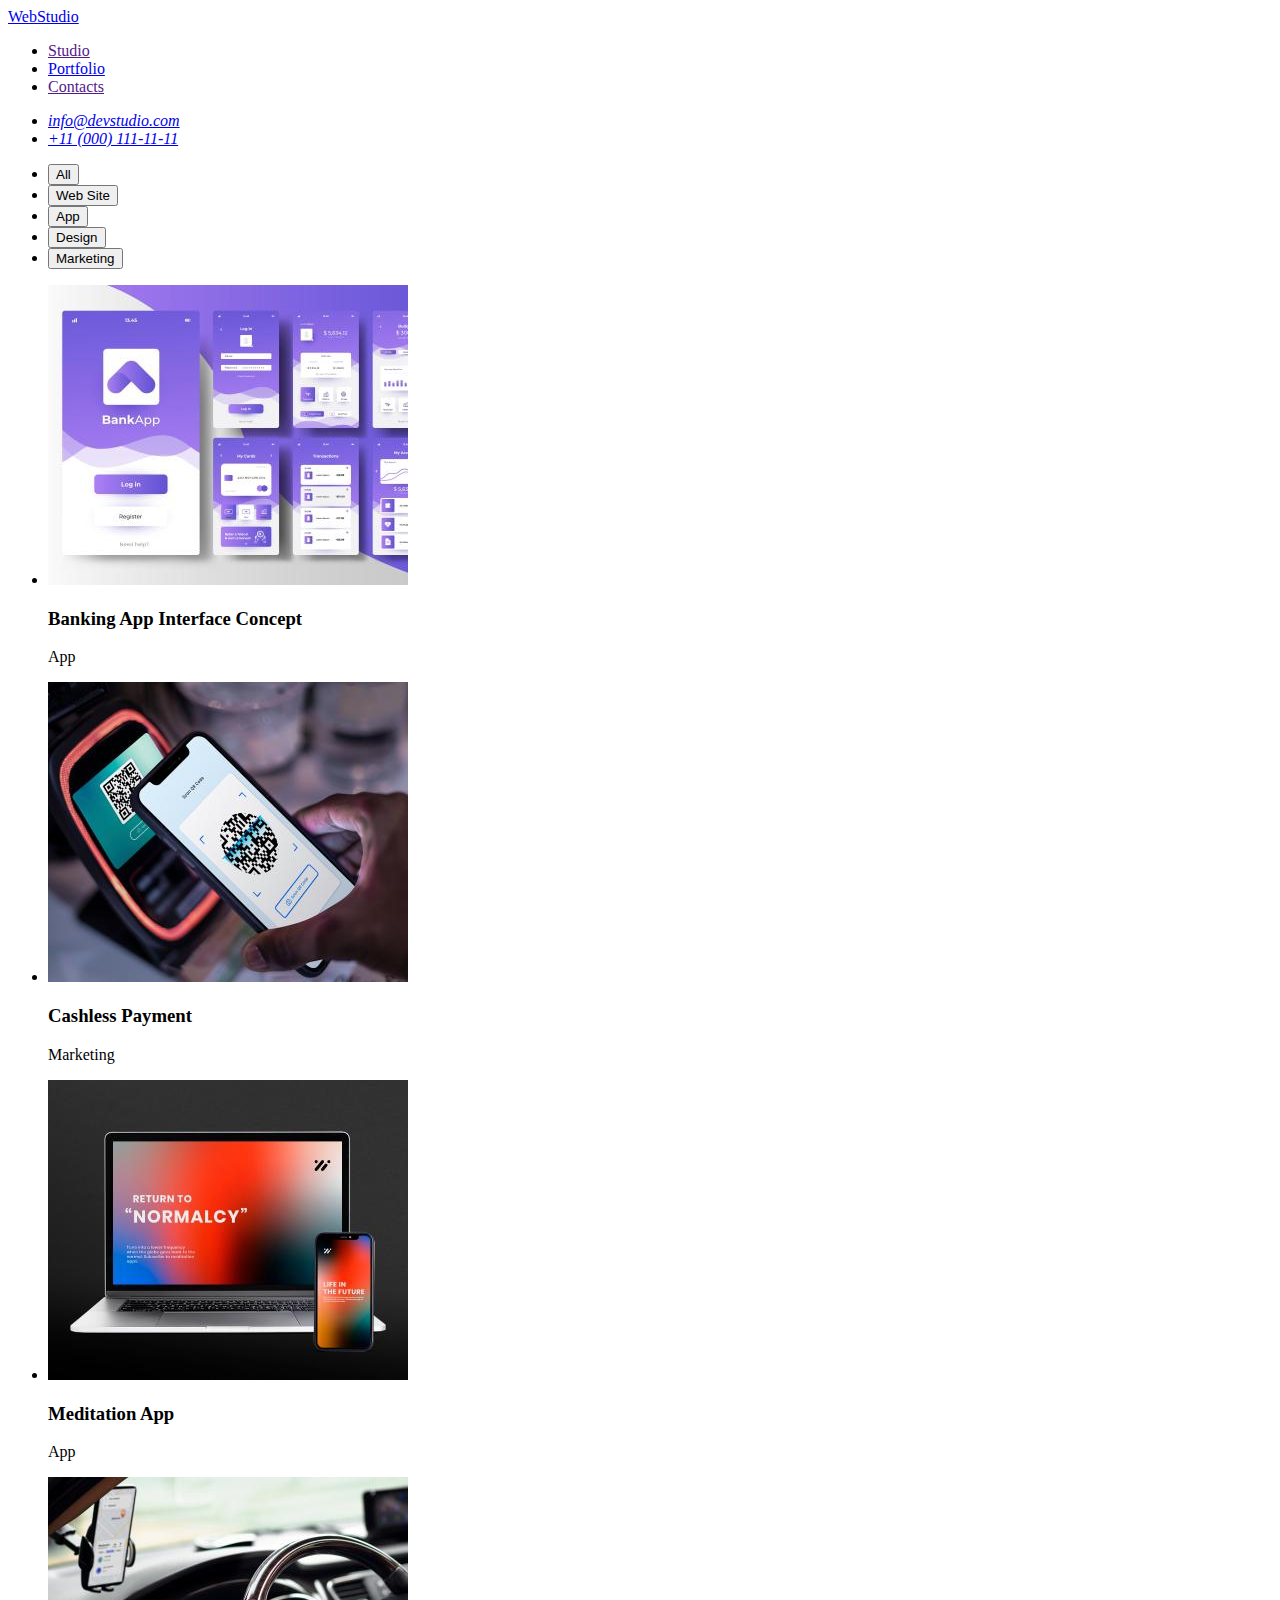
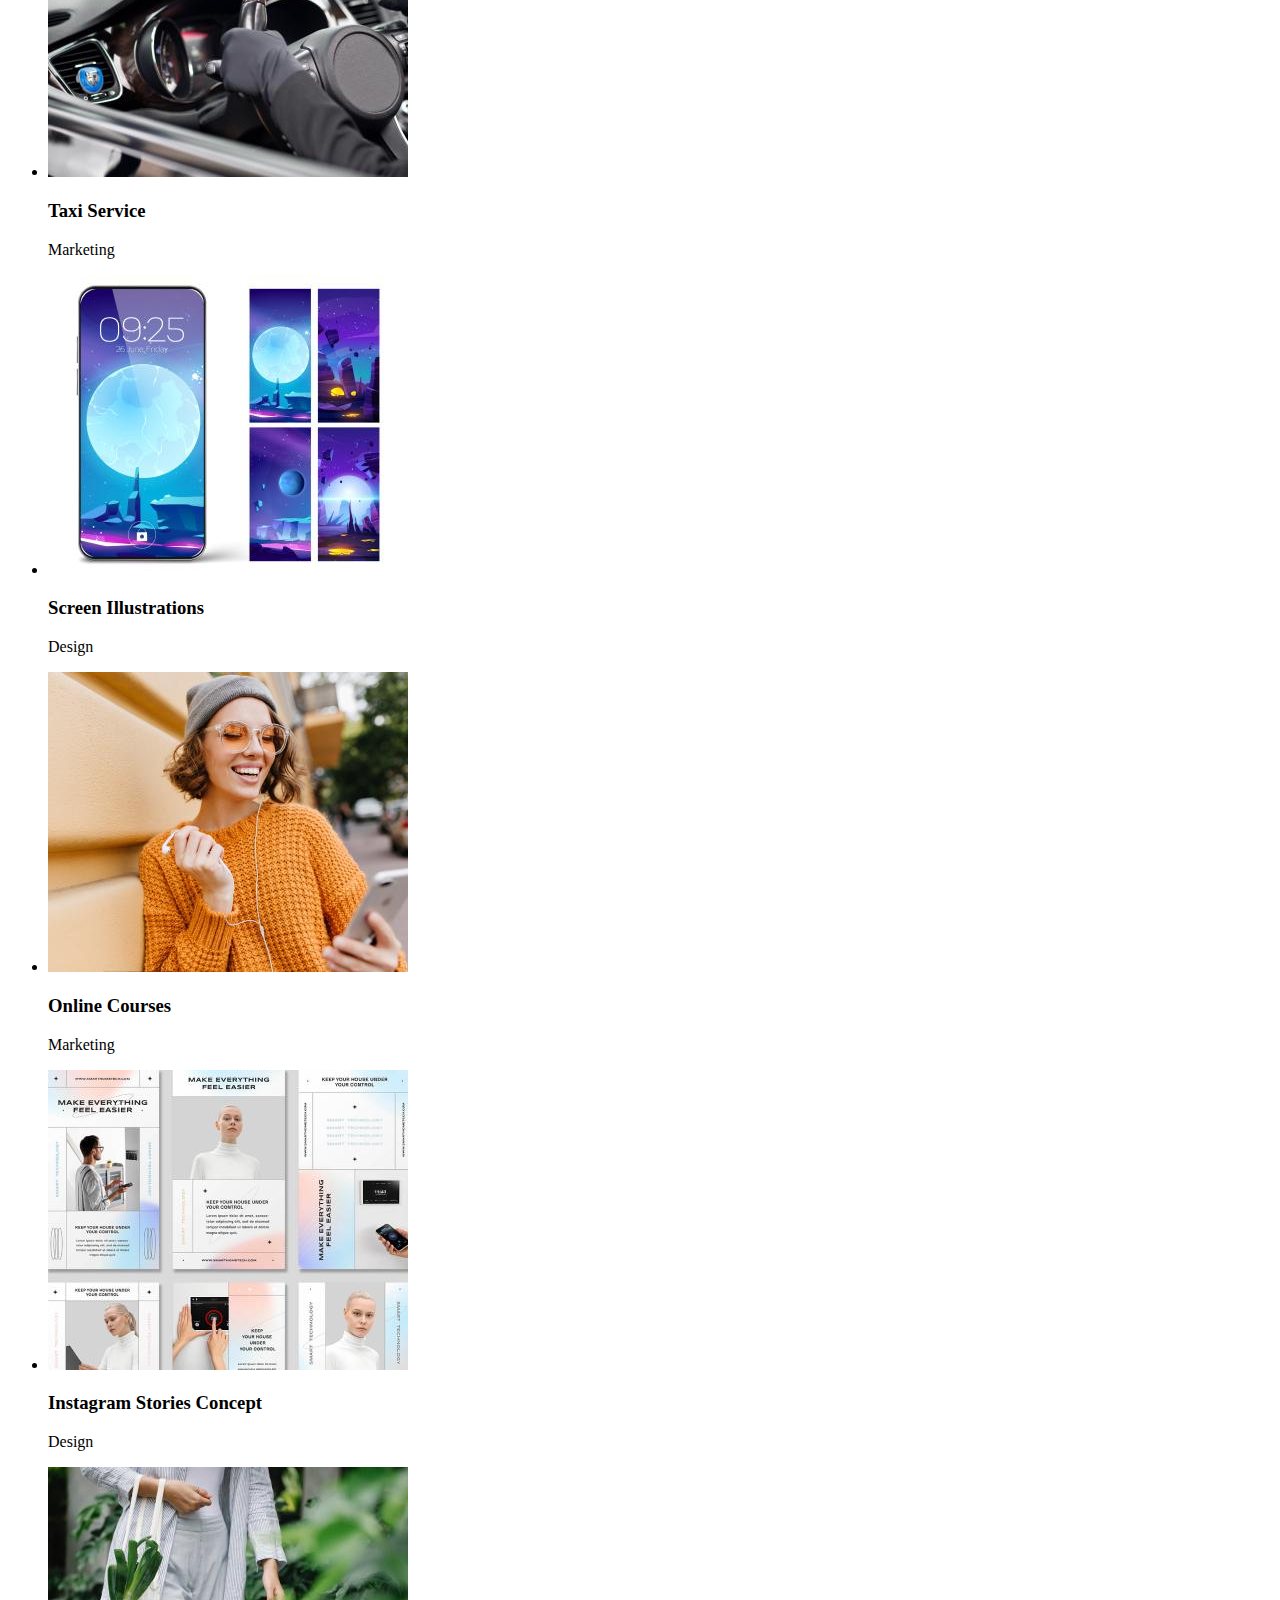
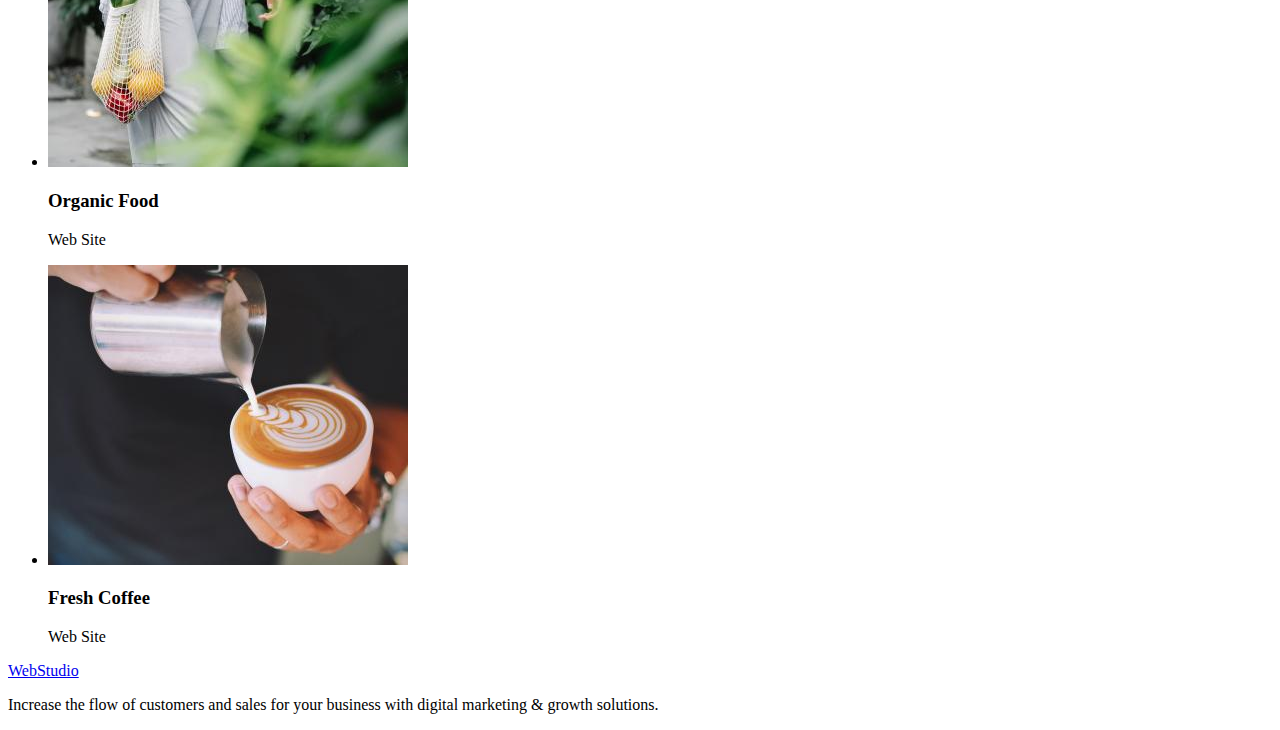
==== portfolio.html @ 25cd2aeb "Created Portfolio" ====
<!DOCTYPE html>
<html lang="en">
  <head>
    <meta charset="UTF-8" />
    <meta http-equiv="X-UA-Compatible" content="IE=edge" />
    <meta name="viewport" content="width=device-width, initial-scale=1.0" />
    <title>Portfolio</title>
  </head>
  <body>
    <!-- header -->
    <header class="page-header">
      <nav class="page-nav">
        <a class="link logo header-logo" href="./index.html">WebStudio</a>

        <ul class="list menu">
          <li class="menu-item">
            <a class="link menu-link" href="">Studio</a>
          </li>
          <li class="menu-item">
            <a class="link menu-link" href="./portfolio.html">Portfolio</a>
          </li>
          <li class="menu-item">
            <a class="link menu-link" href="">Contacts</a>
          </li>
        </ul>
      </nav>
      <address class="contact">
        <ul class="contact-list list">
          <li class="contact-item">
            <a class="mail-link link" href="mailto:info@devstudio.com"
              >info@devstudio.com</a
            >
          </li>
          <li class="contact-item">
            <a class="tel-link link" href="tel:+110001111111"
              >+11 (000) 111-11-11</a
            >
          </li>
        </ul>
      </address>
    </header>
    <!-- /header -->
    <!-- portfolio main -->
    <main>
      <!-- section portfolio -->
      <section class="portfolio">
        <h2 class="portfolio-title section-title" hidden>Portfolio</h2>
        <ul class="portfolio-menu list">
          <li><button class="portfolio-btn" type="button">All</button></li>
          <li><button class="portfolio-btn" type="button">Web Site</button></li>
          <li><button class="portfolio-btn" type="button">App</button></li>
          <li><button class="portfolio-btn" type="button">Design</button></li>
          <li>
            <button class="portfolio-btn" type="button">Marketing</button>
          </li>
        </ul>
        <ul class="portfolio-list list">
          <li class="portfolio-item">
            <img
              class="portfolio-img"
              src="./images/portfolio/img-1.jpg"
              alt="Banking App"
              width="360"
              height="300"
            />
            <h3 class="portfolio-subtitle subtitle">
              Banking App Interface Concept
            </h3>
            <p class="portfolio-text">App</p>
          </li>
          <li class="portfolio-item">
            <img
              class="portfolio-img"
              src="./images/portfolio/img-2.jpg"
              alt="Cashless Payment"
              width="360"
              height="300"
            />
            <h3 class="portfolio-subtitle subtitle">Cashless Payment</h3>
            <p class="portfolio-text">Marketing</p>
          </li>
          <li class="portfolio-item">
            <img
              class="portfolio-img"
              src="./images/portfolio/img-3.jpg"
              alt="Meditation App"
              width="360"
              height="300"
            />
            <h3 class="portfolio-subtitle subtitle">Meditation App</h3>
            <p class="portfolio-text">App</p>
          </li>
          <li class="portfolio-item">
            <img
              class="portfolio-img"
              src="./images/portfolio/img-4.jpg"
              alt="Taxi Service"
              width="360"
              height="300"
            />
            <h3 class="portfolio-subtitle subtitle">Taxi Service</h3>
            <p class="portfolio-text">Marketing</p>
          </li>
          <li class="portfolio-item">
            <img
              class="portfolio-img"
              src="./images/portfolio/img-5.jpg"
              alt="Screen Illustrations"
              width="360"
              height="300"
            />
            <h3 class="portfolio-subtitle subtitle">Screen Illustrations</h3>
            <p class="portfolio-text">Design</p>
          </li>
          <li class="portfolio-item">
            <img
              class="portfolio-img"
              src="./images/portfolio/img-6.jpg"
              alt="Online Courses"
              width="360"
              height="300"
            />
            <h3 class="portfolio-subtitle subtitle">Online Courses</h3>
            <p class="portfolio-text">Marketing</p>
          </li>
          <li class="portfolio-item">
            <img
              class="portfolio-img"
              src="./images/portfolio/img-7.jpg"
              alt="Instagram Stories"
              width="360"
              height="300"
            />
            <h3 class="portfolio-subtitle subtitle">
              Instagram Stories Concept
            </h3>
            <p class="portfolio-text">Design</p>
          </li>
          <li class="portfolio-item">
            <img
              class="portfolio-img"
              src="./images/portfolio/img-8.jpg"
              alt="Organic Food"
              width="360"
              height="300"
            />
            <h3 class="portfolio-subtitle subtitle">Organic Food</h3>
            <p class="portfolio-text">Web Site</p>
          </li>
          <li class="portfolio-item">
            <img
              class="portfolio-img"
              src="./images/portfolio/img-9.jpg"
              alt="Fresh Coffee"
              width="360"
              height="300"
            />
            <h3 class="portfolio-subtitle subtitle">Fresh Coffee</h3>
            <p class="portfolio-text">Web Site</p>
          </li>
        </ul>
      </section>
      <!-- /section portfolio -->
      <!-- /portfolio main -->
    </main>
    <!-- footer -->
    <footer class="footer">
      <a class="link logo footer-logo" href="./index.html">WebStudio</a>
      <p class="footer-text">
        Increase the flow of customers and sales for your business with digital
        marketing & growth solutions.
      </p>
    </footer>
    <!-- /footer -->
  </body>
</html>
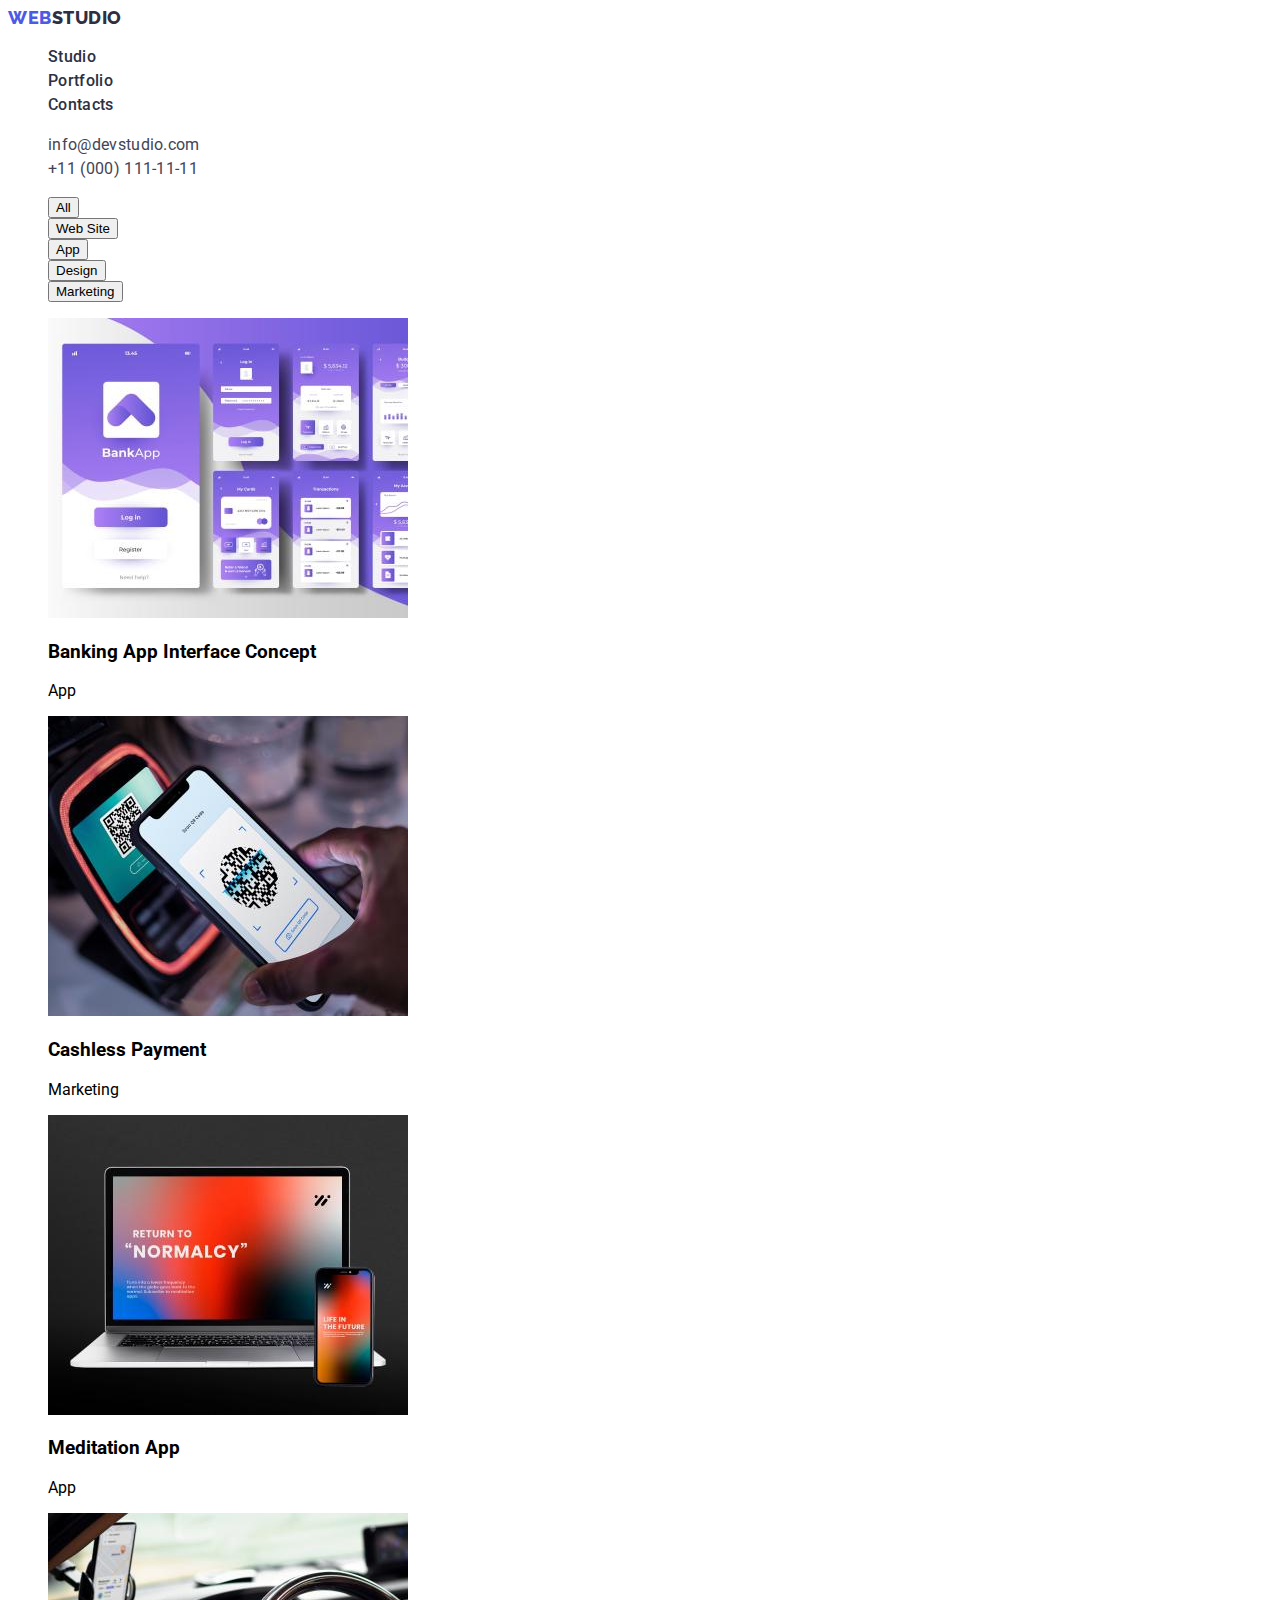
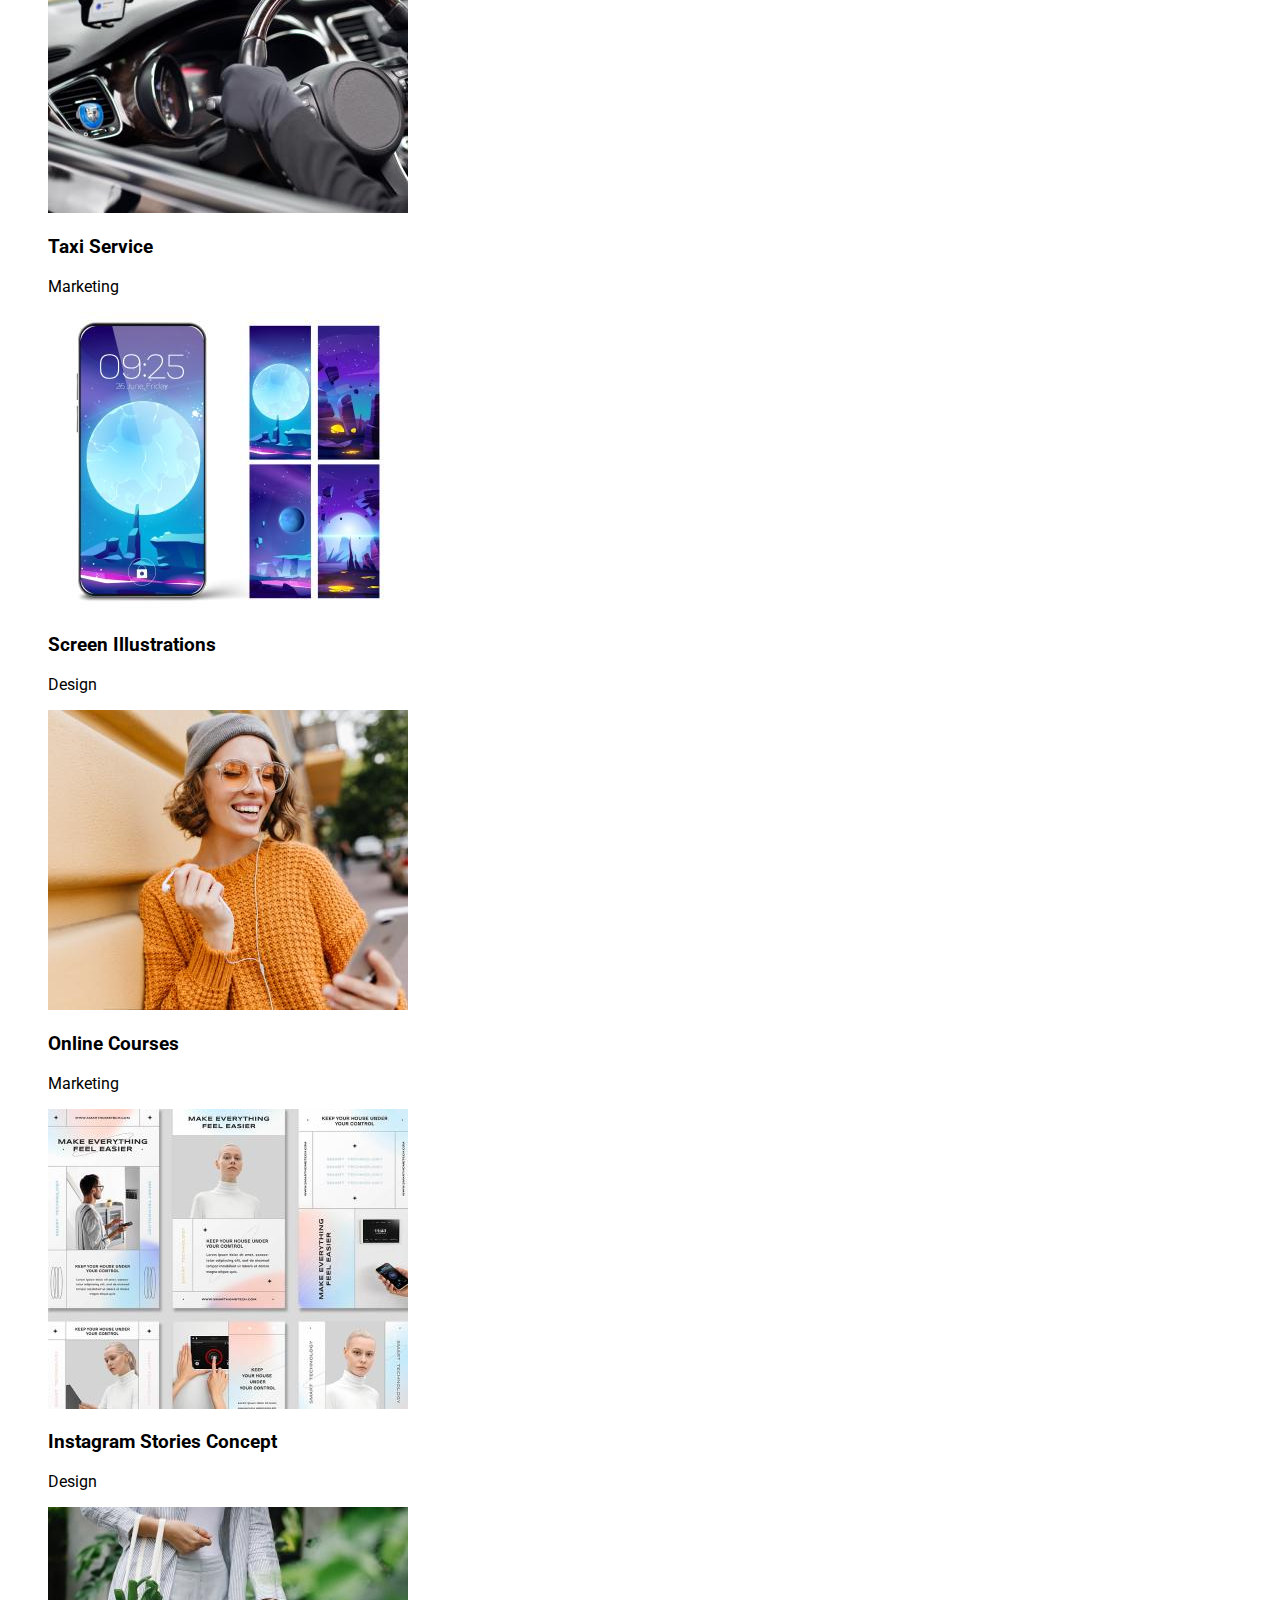
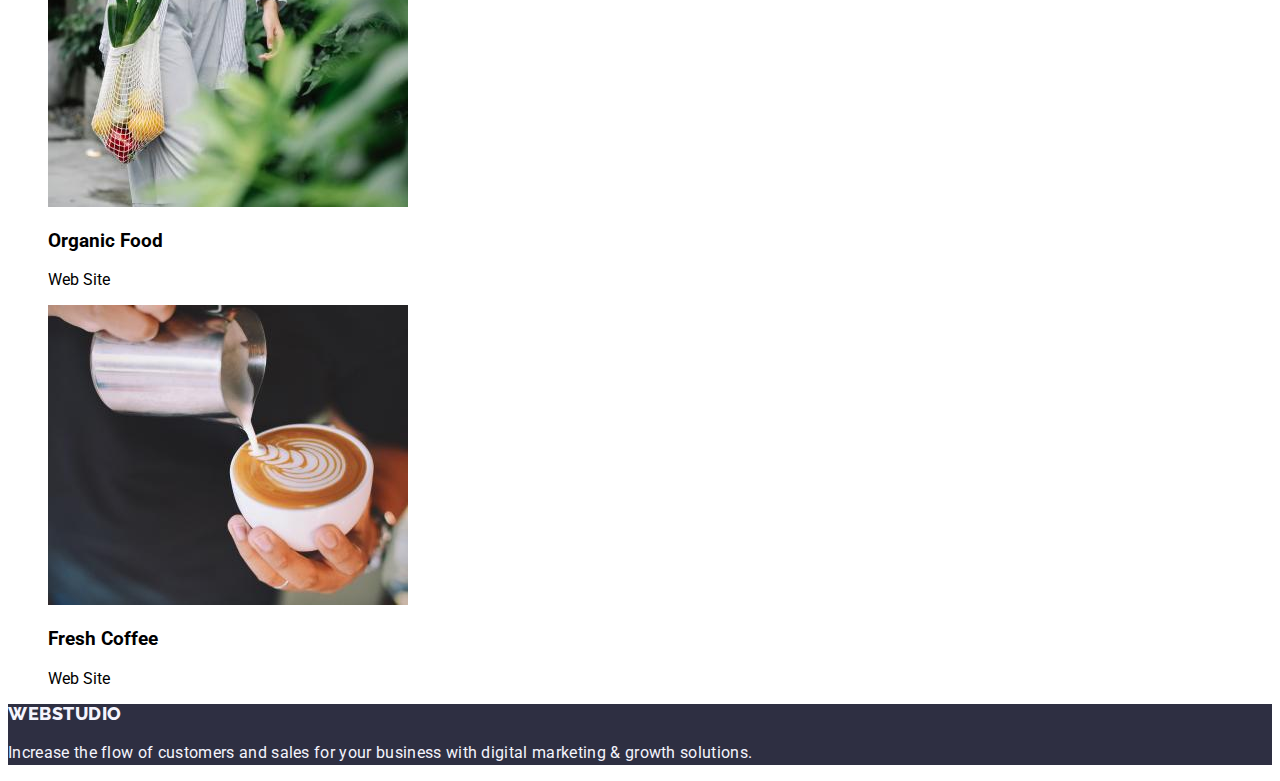
==== commit 477e7949: "Text styles index.html" ====
--- a/portfolio.html
+++ b/portfolio.html
@@ -5,16 +5,25 @@
     <meta http-equiv="X-UA-Compatible" content="IE=edge" />
     <meta name="viewport" content="width=device-width, initial-scale=1.0" />
     <title>Portfolio</title>
+    <link rel="preconnect" href="https://fonts.googleapis.com" />
+    <link rel="preconnect" href="https://fonts.gstatic.com" crossorigin />
+    <link
+      href="https://fonts.googleapis.com/css2?family=Raleway:wght@800&family=Roboto:wght@400;500;700&display=swap"
+      rel="stylesheet"
+    />
+    <link rel="stylesheet" href="./css/styles.css" />
   </head>
   <body>
     <!-- header -->
     <header class="page-header">
       <nav class="page-nav">
-        <a class="link logo header-logo" href="./index.html">WebStudio</a>
+        <a class="link logo" href="./index.html"
+          >Web<span class="header-logo">Studio</span></a
+        >
 
         <ul class="list menu">
           <li class="menu-item">
-            <a class="link menu-link" href="">Studio</a>
+            <a class="link menu-link" href="./index.html">Studio</a>
           </li>
           <li class="menu-item">
             <a class="link menu-link" href="./portfolio.html">Portfolio</a>
--- a/css/styles.css
+++ b/css/styles.css
@@ -0,0 +1,225 @@
+/* основні */
+:root {
+  --maine-color: #2e2f42;
+  --second-color: #434455;
+  --accent-color: #4d5ae5;
+  --white-color: #ffffff;
+  --subwhite-color: #f4f4fd;
+}
+
+.list {
+  list-style: none;
+}
+.link {
+  text-decoration: none;
+  font-style: normal;
+}
+
+body {
+  font-family: "Roboto", sans-serif;
+}
+
+.logo {
+  text-transform: uppercase;
+  font-family: "Raleway", sans-serif;
+  color: var(--accent-color);
+
+  font-weight: 800;
+  font-size: 18px;
+  line-height: 1.16;
+  letter-spacing: 0.03em;
+}
+
+/* ===== /основні ===== */
+/* ===== header ===== */
+
+/* .page-header {
+} */
+/* .page-nav {
+} */
+
+.header-logo {
+  color: var(--maine-color);
+}
+
+/* .menu {
+}
+
+.menu-item {
+} */
+
+.menu-link {
+  font-weight: 500;
+  font-size: 16px;
+  line-height: 1.5;
+  color: var(--maine-color);
+  letter-spacing: 0.02em;
+}
+
+/* .contact {
+}
+.contact-list {
+}
+.contact-item {
+} */
+
+.mail-link {
+  color: var(--second-color);
+  font-weight: 400;
+  font-size: 16px;
+  line-height: 1.5;
+  letter-spacing: 0.02em;
+}
+
+.tel-link {
+  color: var(--second-color);
+  font-weight: 400;
+  font-size: 16px;
+  line-height: 1.5;
+  letter-spacing: 0.02em;
+}
+
+/* ===== /header ===== */
+
+/* ===== hero ===== */
+.hero {
+  background-color: var(--maine-color);
+}
+.page-title {
+  font-weight: 700;
+  font-size: 56px;
+  line-height: 1/07;
+  text-align: center;
+  letter-spacing: 0.02em;
+  color: var(--white-color);
+}
+.hero-btn {
+  font-family: "Roboto", sans-serif;
+  background-color: var(--accent-color);
+  color: var(--white-color);
+  font-weight: 500;
+  font-size: 16px;
+  line-height: 1.5;
+  align-items: center;
+  letter-spacing: 0.04em;
+  cursor: pointer;
+  box-shadow: 0px 4px 4px rgba(0, 0, 0, 0.15);
+  border: none;
+  border-radius: 4px;
+}
+
+/* ===== /hero ====== */
+
+/* ===== advantages ===== */
+
+/* .advantages {
+}
+.section-title {
+} */
+/* .advantages-title {
+} */
+/* .advantages-list {
+}
+.list {
+}
+.advantages-item {
+} */
+.advantages-subtitle {
+  font-weight: 500;
+  font-size: 20px;
+  line-height: 1.2;
+  letter-spacing: 0.02em;
+  color: var(--maine-color);
+}
+/* .subtitle {
+} */
+.advantages-text {
+  font-weight: 400;
+  font-size: 16px;
+  line-height: 1.5;
+  letter-spacing: 0.02em;
+  color: var(--second-color);
+}
+
+/* ===== /advantages ===== */
+/* ===== doing ===== */
+/* .doing {
+} */
+/* .section-title {
+} */
+.doing-title {
+  font-weight: 700;
+  font-size: 36px;
+  line-height: 1.11;
+  text-align: center;
+  letter-spacing: 0.02em;
+  text-transform: capitalize;
+  color: var(--maine-color);
+}
+/* .doing-list {
+}
+.list {
+}
+.doing-item {
+}
+.doing-img {
+} */
+
+/* ===== /doing ===== */
+/* ===== team ===== */
+/* .team {
+}
+.section-title {
+} */
+.team-title {
+  font-weight: 700;
+  font-size: 36px;
+  line-height: 1.11;
+  text-align: center;
+  letter-spacing: 0.02em;
+  text-transform: capitalize;
+  color: var(--maine-color);
+}
+/* .team-list {
+}
+.list {
+}
+.team-item {
+}
+.team-img {
+} */
+.team-subtitle {
+  font-weight: 500;
+  font-size: 20px;
+  line-height: 1.2;
+  letter-spacing: 0.02em;
+  color: var(--maine-color);
+}
+/* .subtitle {
+} */
+.team-text {
+  font-weight: 400;
+  font-size: 16px;
+  line-height: 1.5;
+  letter-spacing: 0.02em;
+  color: var(--second-color);
+}
+/* ===== /team ===== */
+/* ===== footer ===== */
+.footer {
+  background-color: var(--maine-color);
+}
+.link {
+}
+.logo {
+}
+.footer-logo {
+  color: var(--subwhite-color);
+}
+.footer-text {
+  font-weight: 400;
+  font-size: 16px;
+  line-height: 1.5;
+  letter-spacing: 0.02em;
+  color: var(--subwhite-color);
+}
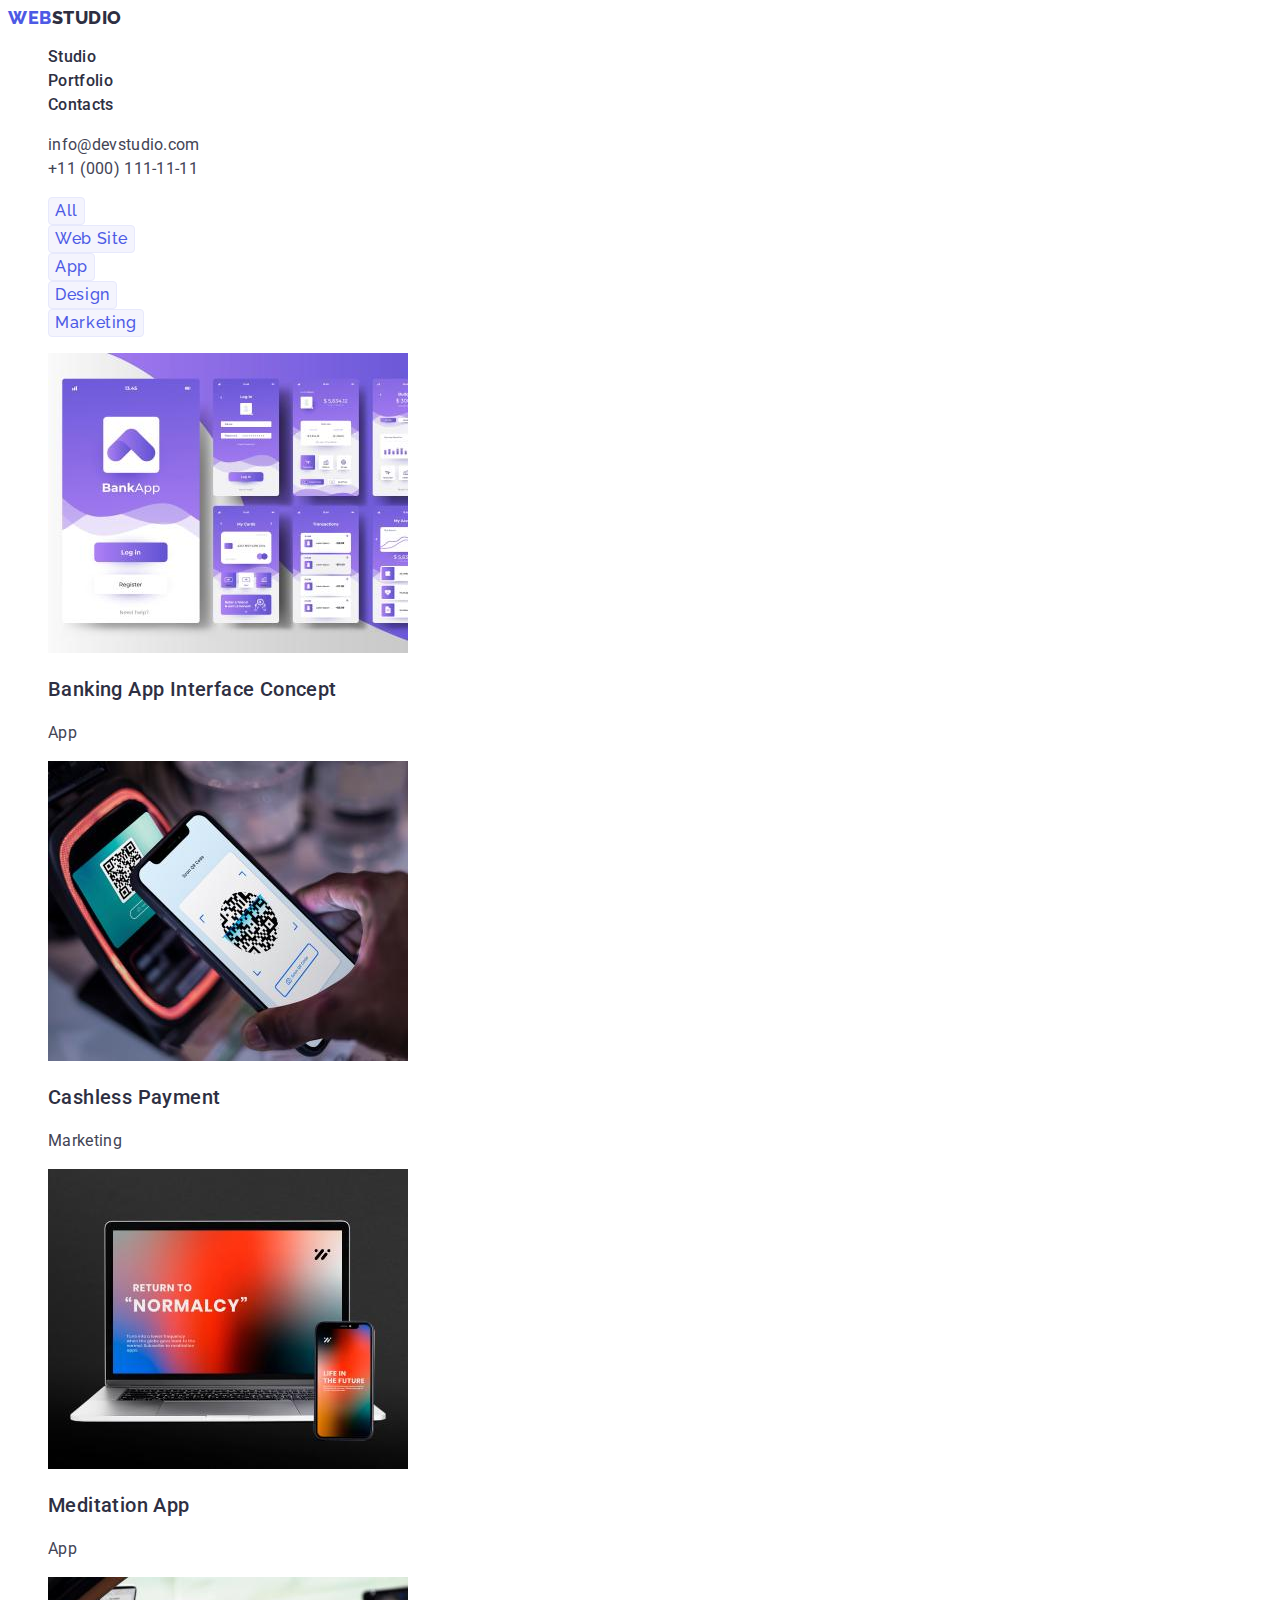
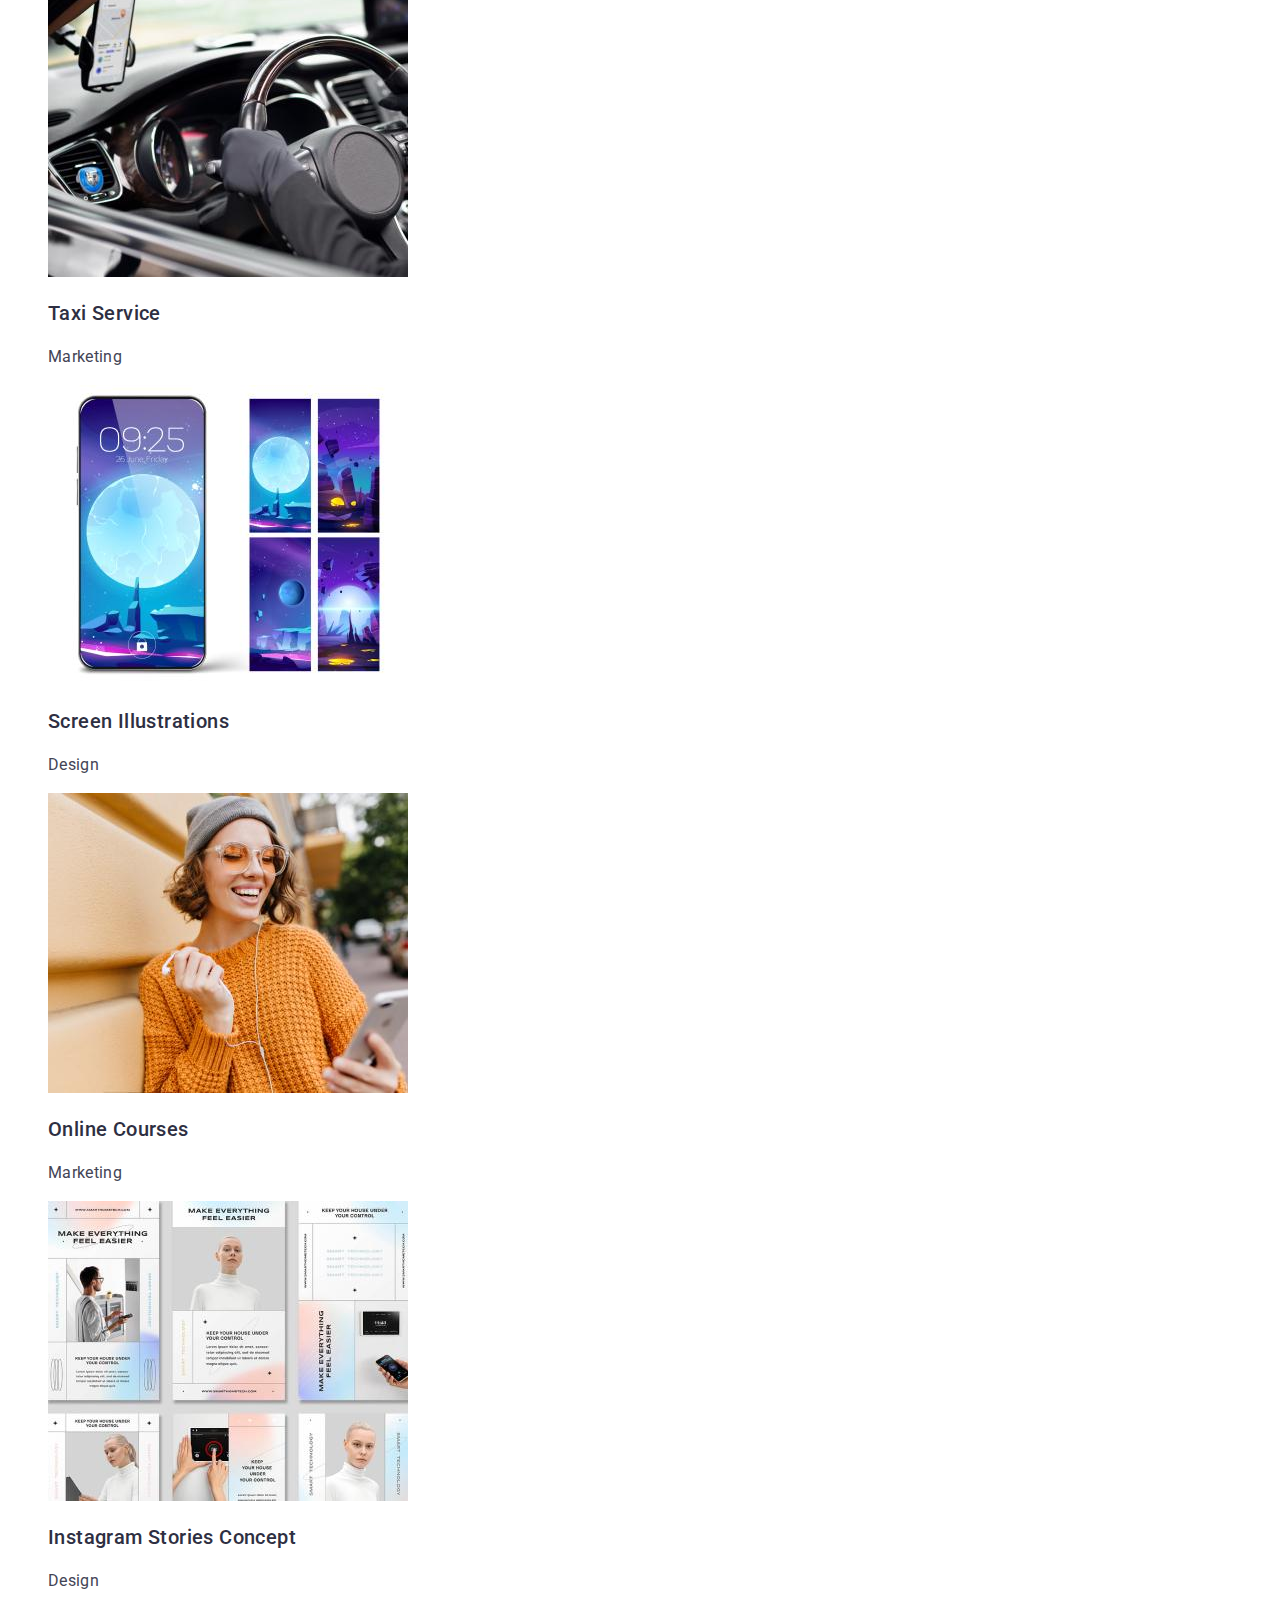
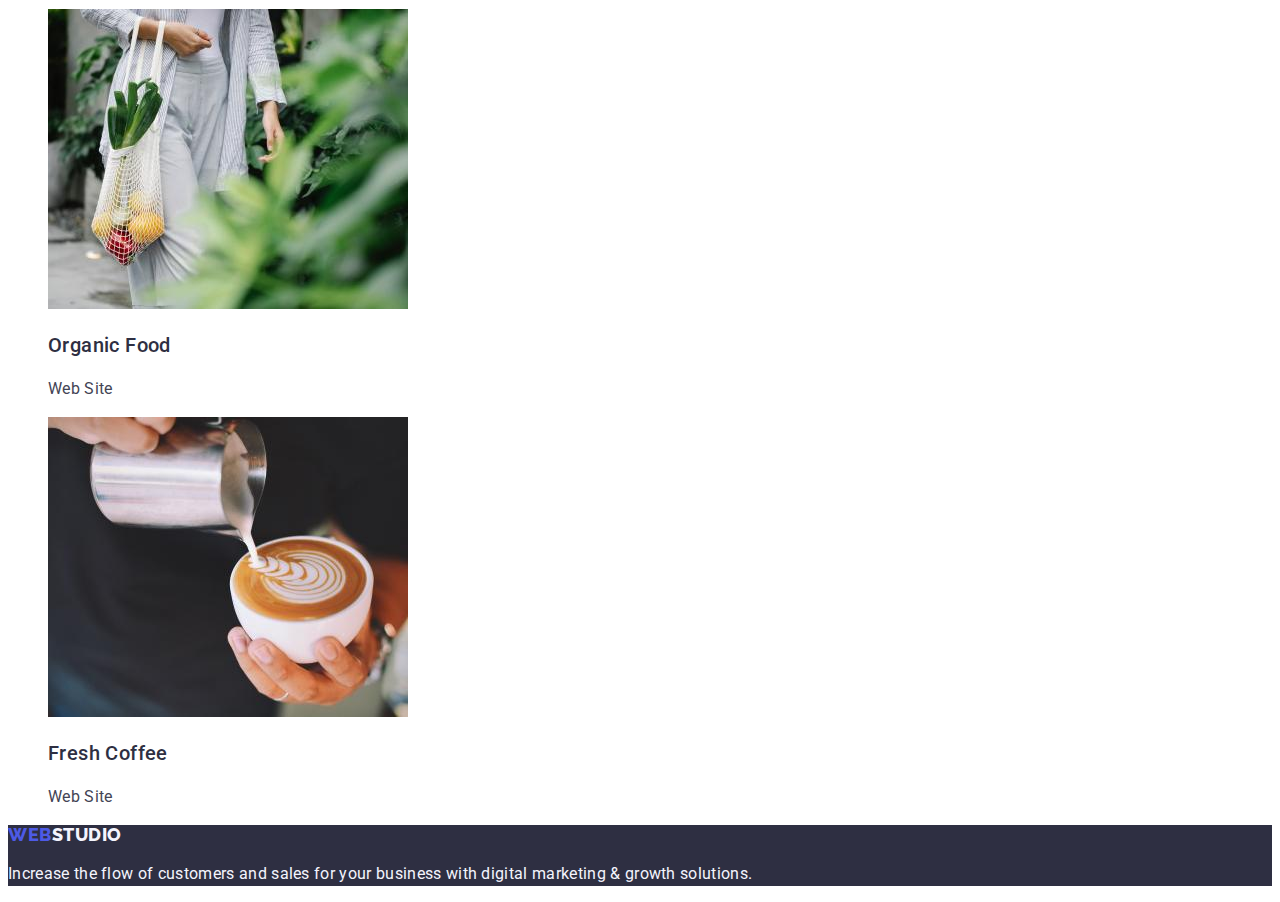
==== commit cff6b23d: "Finished" ====
--- a/portfolio.html
+++ b/portfolio.html
@@ -36,12 +36,12 @@
       <address class="contact">
         <ul class="contact-list list">
           <li class="contact-item">
-            <a class="mail-link link" href="mailto:info@devstudio.com"
+            <a class="contact-link link" href="mailto:info@devstudio.com"
               >info@devstudio.com</a
             >
           </li>
           <li class="contact-item">
-            <a class="tel-link link" href="tel:+110001111111"
+            <a class="contact-link link" href="tel:+110001111111"
               >+11 (000) 111-11-11</a
             >
           </li>
@@ -174,7 +174,9 @@
     </main>
     <!-- footer -->
     <footer class="footer">
-      <a class="link logo footer-logo" href="./index.html">WebStudio</a>
+      <a class="link logo" href="./index.html"
+        >Web<span class="footer-logo">Studio</span></a
+      >
       <p class="footer-text">
         Increase the flow of customers and sales for your business with digital
         marketing & growth solutions.
--- a/css/styles.css
+++ b/css/styles.css
@@ -3,6 +3,7 @@
   --maine-color: #2e2f42;
   --second-color: #434455;
   --accent-color: #4d5ae5;
+  --subaccent-color: #404bbf;
   --white-color: #ffffff;
   --subwhite-color: #f4f4fd;
 }
@@ -55,6 +56,10 @@
   color: var(--maine-color);
   letter-spacing: 0.02em;
 }
+.menu-link:hover,
+.menu-link:focus {
+  color: var(--subaccent-color);
+}
 
 /* .contact {
 }
@@ -63,20 +68,16 @@
 .contact-item {
 } */
 
-.mail-link {
-  color: var(--second-color);
-  font-weight: 400;
-  font-size: 16px;
-  line-height: 1.5;
-  letter-spacing: 0.02em;
-}
-
-.tel-link {
-  color: var(--second-color);
-  font-weight: 400;
-  font-size: 16px;
-  line-height: 1.5;
-  letter-spacing: 0.02em;
+.contact-link {
+  color: var(--second-color);
+  font-weight: 400;
+  font-size: 16px;
+  line-height: 1.5;
+  letter-spacing: 0.02em;
+}
+.contact-link:hover,
+.contact-link:focus {
+  color: var(--subaccent-color);
 }
 
 /* ===== /header ===== */
@@ -107,6 +108,10 @@
   border: none;
   border-radius: 4px;
 }
+.hero-btn:hover,
+.hero-btn:focus {
+  background-color: var(--subaccent-color);
+}
 
 /* ===== /hero ====== */
 
@@ -223,3 +228,49 @@
   letter-spacing: 0.02em;
   color: var(--subwhite-color);
 }
+
+/* ===== portfolio ===== */
+.portfolio-btn {
+  font-weight: 500;
+  font-size: 16px;
+  line-height: 1.5;
+  align-items: center;
+  text-align: center;
+  letter-spacing: 0.04em;
+  background: var(--subwhite-color);
+  color: var(--accent-color);
+  border: 1px solid #e7e9fc;
+  border-radius: 4px;
+  font-family: "Raleway", sans-serif;
+  cursor: pointer;
+}
+.portfolio-btn:hover,
+.portfolio-btn:focus {
+  color: var(--white-color);
+  background-color: var(--subaccent-color);
+}
+
+/* .portfolio-list {
+}
+.list {
+}
+.portfolio-item {
+}
+.portfolio-img {
+} */
+.portfolio-subtitle {
+  font-weight: 500;
+  font-size: 20px;
+  line-height: 1.2;
+  letter-spacing: 0.02em;
+  color: var(--maine-color);
+}
+/* .subtitle {
+} */
+.portfolio-text {
+  font-weight: 400;
+  font-size: 16px;
+  line-height: 1.5;
+  letter-spacing: 0.02em;
+  color: var(--second-color);
+}
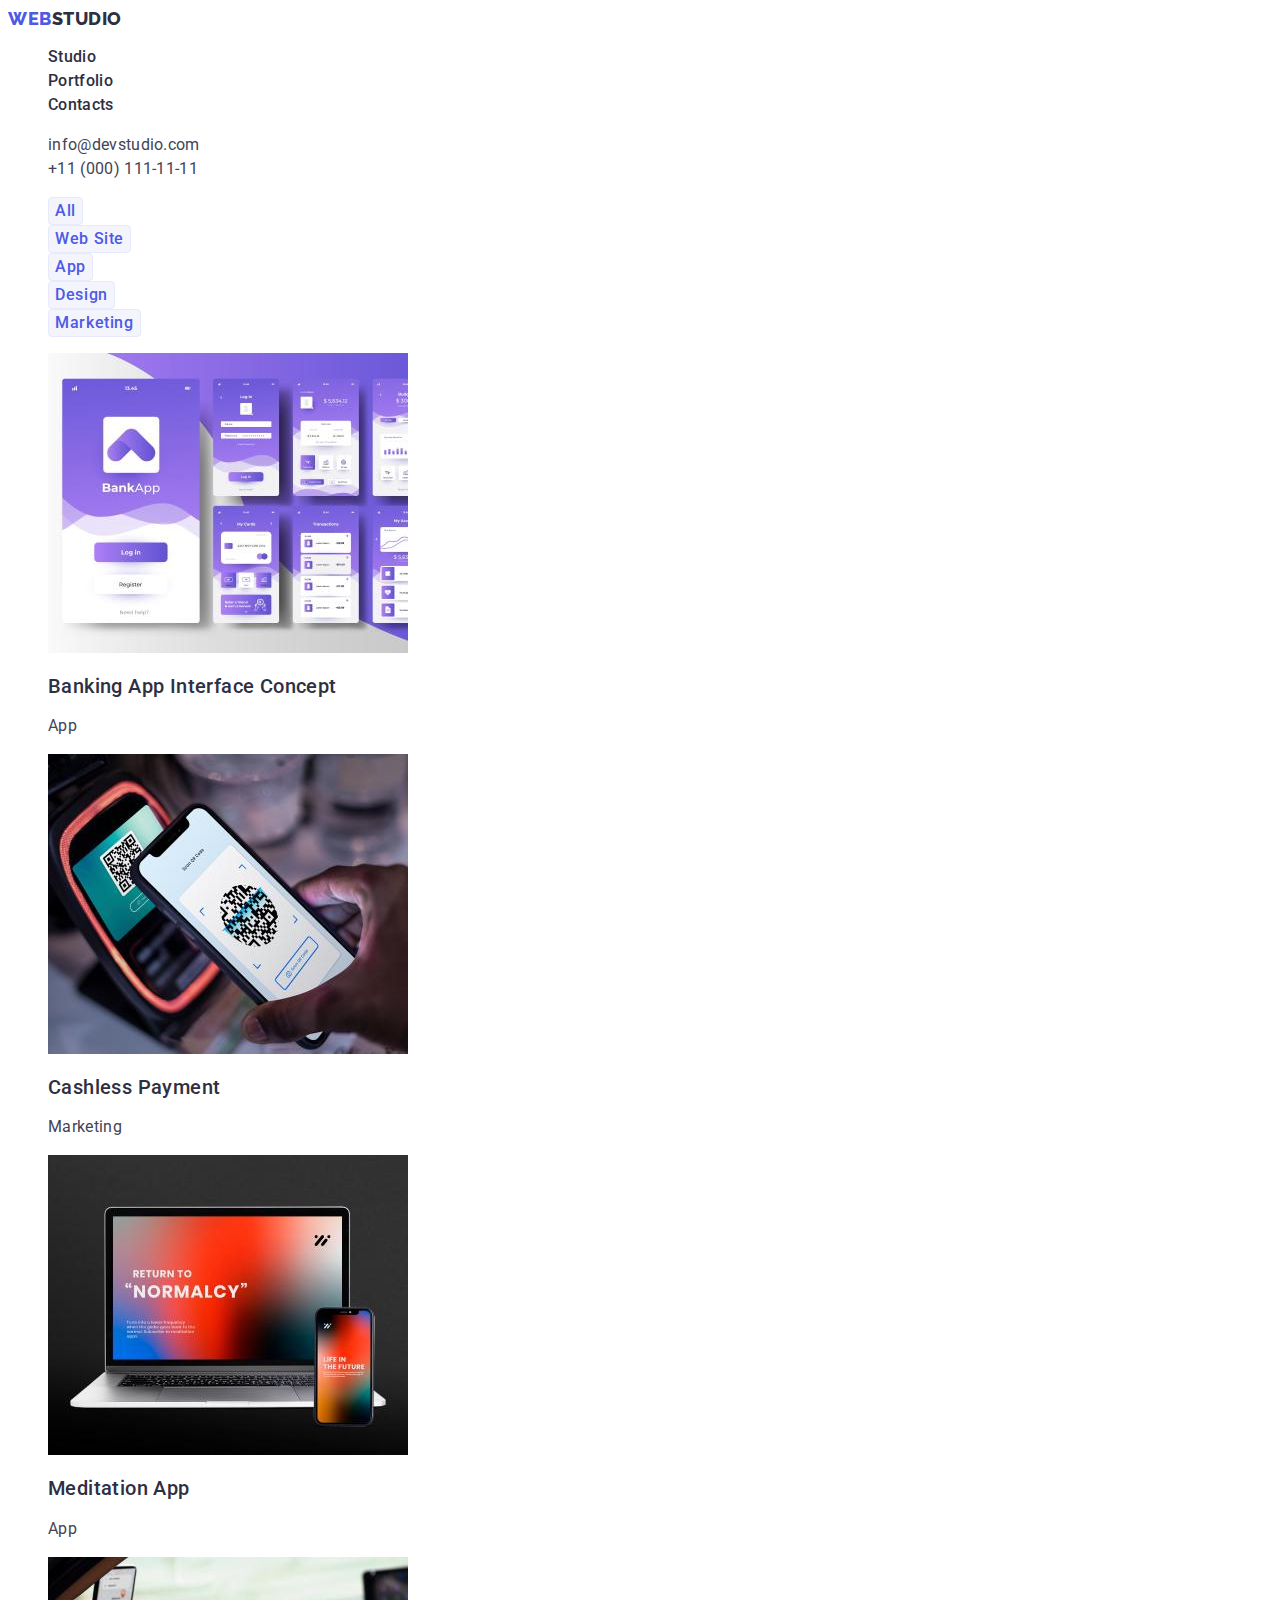
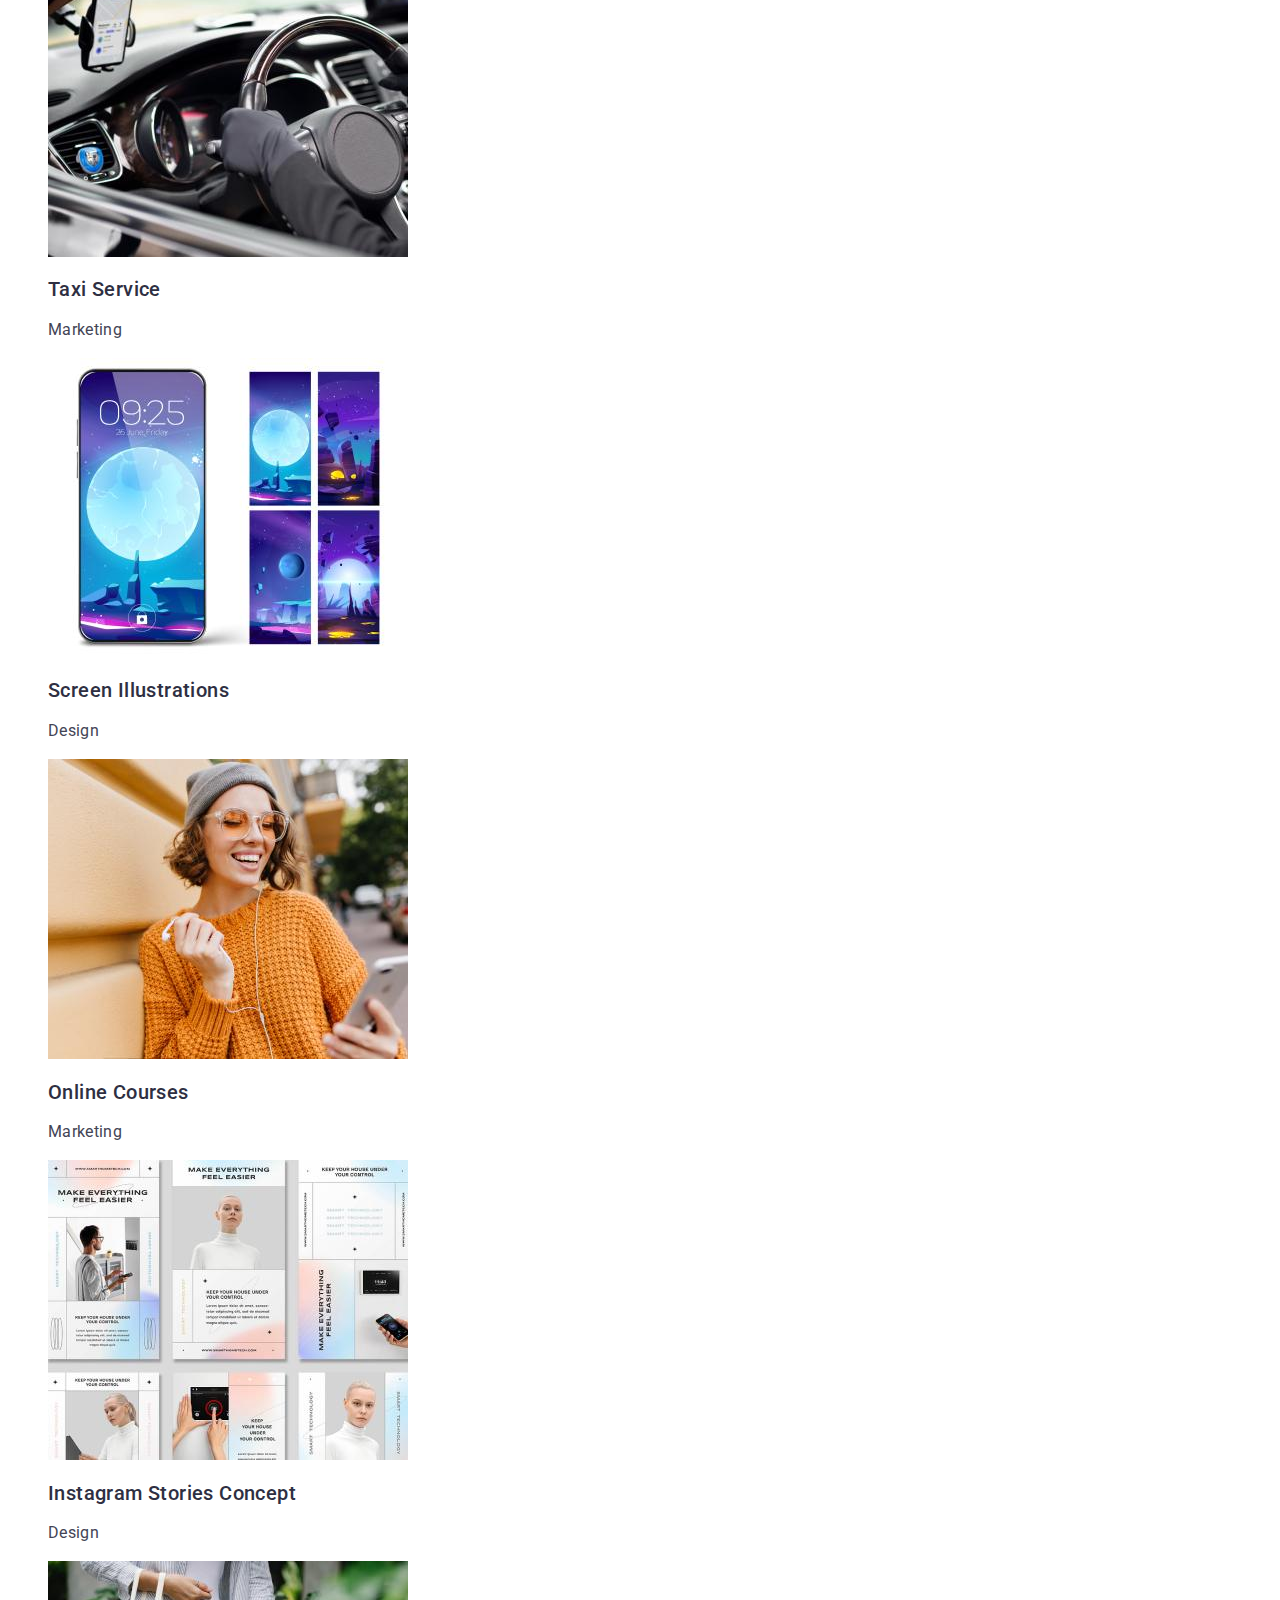
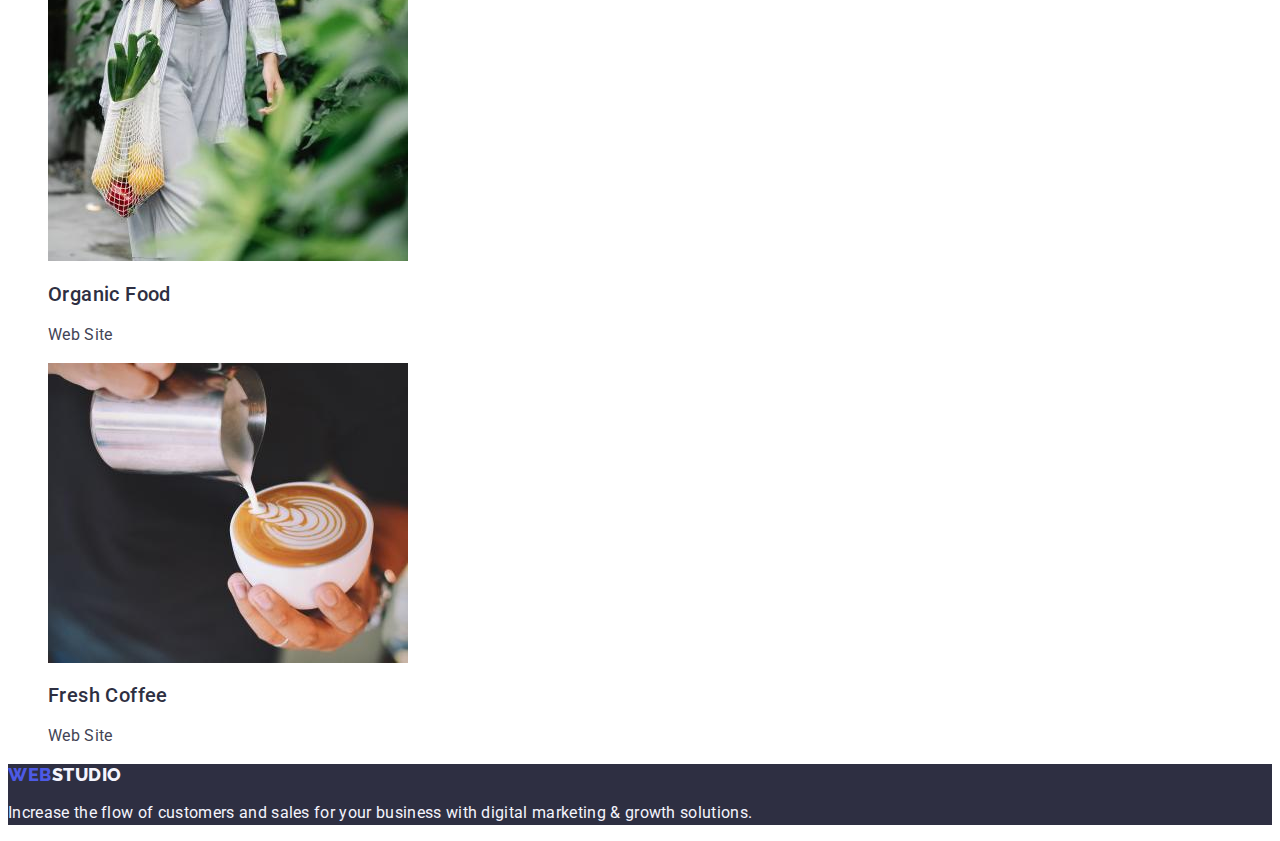
==== commit 1a44723f: "Finished up3" ====
--- a/portfolio.html
+++ b/portfolio.html
@@ -53,118 +53,146 @@
     <main>
       <!-- section portfolio -->
       <section class="portfolio">
-        <h2 class="portfolio-title section-title" hidden>Portfolio</h2>
+        <h1 class="portfolio-title section-title" hidden>Portfolio</h1>
         <ul class="portfolio-menu list">
-          <li><button class="portfolio-btn" type="button">All</button></li>
-          <li><button class="portfolio-btn" type="button">Web Site</button></li>
-          <li><button class="portfolio-btn" type="button">App</button></li>
-          <li><button class="portfolio-btn" type="button">Design</button></li>
+          <li>
+            <button class="portfolio-btn" type="button">All</button>
+          </li>
+          <li>
+            <button class="portfolio-btn" type="button">Web Site</button>
+          </li>
+          <li>
+            <button class="portfolio-btn" type="button">App</button>
+          </li>
+          <li>
+            <button class="portfolio-btn" type="button">Design</button>
+          </li>
           <li>
             <button class="portfolio-btn" type="button">Marketing</button>
           </li>
         </ul>
+        <!-- list -->
         <ul class="portfolio-list list">
           <li class="portfolio-item">
-            <img
-              class="portfolio-img"
-              src="./images/portfolio/img-1.jpg"
-              alt="Banking App"
-              width="360"
-              height="300"
-            />
-            <h3 class="portfolio-subtitle subtitle">
+            <a class="link" href="">
+              <img
+                class="portfolio-img"
+                src="./images/portfolio/img-1.jpg"
+                alt="Banking App"
+                width="360"
+                height="300"
+            /></a>
+
+            <h2 class="portfolio-subtitle subtitle">
               Banking App Interface Concept
-            </h3>
+            </h2>
             <p class="portfolio-text">App</p>
           </li>
-          <li class="portfolio-item">
-            <img
-              class="portfolio-img"
-              src="./images/portfolio/img-2.jpg"
-              alt="Cashless Payment"
-              width="360"
-              height="300"
-            />
-            <h3 class="portfolio-subtitle subtitle">Cashless Payment</h3>
+          <!--  -->
+          <li class="portfolio-item">
+            <a class="link" href=""
+              ><img
+                class="portfolio-img"
+                src="./images/portfolio/img-2.jpg"
+                alt="Cashless Payment"
+                width="360"
+                height="300"
+            /></a>
+
+            <h2 class="portfolio-subtitle subtitle">Cashless Payment</h2>
             <p class="portfolio-text">Marketing</p>
           </li>
-          <li class="portfolio-item">
-            <img
-              class="portfolio-img"
-              src="./images/portfolio/img-3.jpg"
-              alt="Meditation App"
-              width="360"
-              height="300"
-            />
-            <h3 class="portfolio-subtitle subtitle">Meditation App</h3>
+          <!--  -->
+          <li class="portfolio-item">
+            <a class="link" href="">
+              <img
+                class="portfolio-img"
+                src="./images/portfolio/img-3.jpg"
+                alt="Meditation App"
+                width="360"
+                height="300"
+            /></a>
+            <h2 class="portfolio-subtitle subtitle">Meditation App</h2>
             <p class="portfolio-text">App</p>
           </li>
-          <li class="portfolio-item">
-            <img
-              class="portfolio-img"
-              src="./images/portfolio/img-4.jpg"
-              alt="Taxi Service"
-              width="360"
-              height="300"
-            />
-            <h3 class="portfolio-subtitle subtitle">Taxi Service</h3>
+          <!--  -->
+          <li class="portfolio-item">
+            <a class="link" href="">
+              <img
+                class="portfolio-img"
+                src="./images/portfolio/img-4.jpg"
+                alt="Taxi Service"
+                width="360"
+                height="300"
+            /></a>
+            <h2 class="portfolio-subtitle subtitle">Taxi Service</h2>
             <p class="portfolio-text">Marketing</p>
           </li>
-          <li class="portfolio-item">
-            <img
-              class="portfolio-img"
-              src="./images/portfolio/img-5.jpg"
-              alt="Screen Illustrations"
-              width="360"
-              height="300"
-            />
-            <h3 class="portfolio-subtitle subtitle">Screen Illustrations</h3>
+          <!--  -->
+          <li class="portfolio-item">
+            <a class="link" href="">
+              <img
+                class="portfolio-img"
+                src="./images/portfolio/img-5.jpg"
+                alt="Screen Illustrations"
+                width="360"
+                height="300"
+            /></a>
+            <h2 class="portfolio-subtitle subtitle">Screen Illustrations</h2>
             <p class="portfolio-text">Design</p>
           </li>
-          <li class="portfolio-item">
-            <img
-              class="portfolio-img"
-              src="./images/portfolio/img-6.jpg"
-              alt="Online Courses"
-              width="360"
-              height="300"
-            />
-            <h3 class="portfolio-subtitle subtitle">Online Courses</h3>
+          <!--  -->
+          <li class="portfolio-item">
+            <a class="link" href="">
+              <img
+                class="portfolio-img"
+                src="./images/portfolio/img-6.jpg"
+                alt="Online Courses"
+                width="360"
+                height="300"
+            /></a>
+            <h2 class="portfolio-subtitle subtitle">Online Courses</h2>
             <p class="portfolio-text">Marketing</p>
           </li>
-          <li class="portfolio-item">
-            <img
-              class="portfolio-img"
-              src="./images/portfolio/img-7.jpg"
-              alt="Instagram Stories"
-              width="360"
-              height="300"
-            />
-            <h3 class="portfolio-subtitle subtitle">
+          <!--  -->
+          <li class="portfolio-item">
+            <a class="link" href="">
+              <img
+                class="portfolio-img"
+                src="./images/portfolio/img-7.jpg"
+                alt="Instagram Stories"
+                width="360"
+                height="300"
+            /></a>
+            <h2 class="portfolio-subtitle subtitle">
               Instagram Stories Concept
-            </h3>
+            </h2>
             <p class="portfolio-text">Design</p>
           </li>
-          <li class="portfolio-item">
-            <img
-              class="portfolio-img"
-              src="./images/portfolio/img-8.jpg"
-              alt="Organic Food"
-              width="360"
-              height="300"
-            />
-            <h3 class="portfolio-subtitle subtitle">Organic Food</h3>
+          <!--  -->
+          <li class="portfolio-item">
+            <a class="link" href="">
+              <img
+                class="portfolio-img"
+                src="./images/portfolio/img-8.jpg"
+                alt="Organic Food"
+                width="360"
+                height="300"
+            /></a>
+            <h2 class="portfolio-subtitle subtitle">Organic Food</h2>
             <p class="portfolio-text">Web Site</p>
           </li>
-          <li class="portfolio-item">
-            <img
-              class="portfolio-img"
-              src="./images/portfolio/img-9.jpg"
-              alt="Fresh Coffee"
-              width="360"
-              height="300"
-            />
-            <h3 class="portfolio-subtitle subtitle">Fresh Coffee</h3>
+          <!--  -->
+          <li class="portfolio-item">
+            <a class="link" href="">
+              <img
+                class="portfolio-img"
+                src="./images/portfolio/img-9.jpg"
+                alt="Fresh Coffee"
+                width="360"
+                height="300"
+            /></a>
+            <h2 class="portfolio-subtitle subtitle">Fresh Coffee</h2>
             <p class="portfolio-text">Web Site</p>
           </li>
         </ul>
--- a/css/styles.css
+++ b/css/styles.css
@@ -1,7 +1,9 @@
 /* основні */
 :root {
   --maine-color: #2e2f42;
+  /* maine is second color */
   --second-color: #434455;
+  /* second is main color */
   --accent-color: #4d5ae5;
   --subaccent-color: #404bbf;
   --white-color: #ffffff;
@@ -18,16 +20,17 @@
 
 body {
   font-family: "Roboto", sans-serif;
+  color: var(--second-color);
+  background-color: var(--white-color);
 }
 
 .logo {
   text-transform: uppercase;
   font-family: "Raleway", sans-serif;
   color: var(--accent-color);
-
   font-weight: 800;
   font-size: 18px;
-  line-height: 1.16;
+  line-height: 1.17;
   letter-spacing: 0.03em;
 }
 
@@ -61,9 +64,10 @@
   color: var(--subaccent-color);
 }
 
-/* .contact {
-}
-.contact-list {
+.contact {
+  font-style: normal;
+}
+/* .contact-list {
 }
 .contact-item {
 } */
@@ -89,7 +93,7 @@
 .page-title {
   font-weight: 700;
   font-size: 56px;
-  line-height: 1/07;
+  line-height: 1.07;
   text-align: center;
   letter-spacing: 0.02em;
   color: var(--white-color);
@@ -139,11 +143,10 @@
 /* .subtitle {
 } */
 .advantages-text {
-  font-weight: 400;
-  font-size: 16px;
-  line-height: 1.5;
-  letter-spacing: 0.02em;
-  color: var(--second-color);
+  font-size: 16px;
+  line-height: 1.5;
+  letter-spacing: 0.02em;
+  /* color: var(--second-color); */
 }
 
 /* ===== /advantages ===== */
@@ -172,9 +175,10 @@
 
 /* ===== /doing ===== */
 /* ===== team ===== */
-/* .team {
-}
-.section-title {
+.team {
+  background-color: var(--subwhite-color);
+}
+/* .section-title {
 } */
 .team-title {
   font-weight: 700;
@@ -188,10 +192,11 @@
 /* .team-list {
 }
 .list {
-}
+} */
 .team-item {
-}
-.team-img {
+  background-color: var(--white-color);
+}
+/* .team-img {
 } */
 .team-subtitle {
   font-weight: 500;
@@ -203,26 +208,24 @@
 /* .subtitle {
 } */
 .team-text {
-  font-weight: 400;
-  font-size: 16px;
-  line-height: 1.5;
-  letter-spacing: 0.02em;
-  color: var(--second-color);
+  font-size: 16px;
+  line-height: 1.5;
+  letter-spacing: 0.02em;
+  /* color: var(--second-color); */
 }
 /* ===== /team ===== */
 /* ===== footer ===== */
 .footer {
   background-color: var(--maine-color);
 }
-.link {
+/* .link {
 }
 .logo {
-}
+} */
 .footer-logo {
   color: var(--subwhite-color);
 }
 .footer-text {
-  font-weight: 400;
   font-size: 16px;
   line-height: 1.5;
   letter-spacing: 0.02em;
@@ -241,7 +244,7 @@
   color: var(--accent-color);
   border: 1px solid #e7e9fc;
   border-radius: 4px;
-  font-family: "Raleway", sans-serif;
+  font-family: "Roboto", sans-serif;
   cursor: pointer;
 }
 .portfolio-btn:hover,
@@ -268,9 +271,8 @@
 /* .subtitle {
 } */
 .portfolio-text {
-  font-weight: 400;
-  font-size: 16px;
-  line-height: 1.5;
-  letter-spacing: 0.02em;
-  color: var(--second-color);
-}
+  font-size: 16px;
+  line-height: 1.5;
+  letter-spacing: 0.02em;
+  /* color: var(--second-color); */
+}
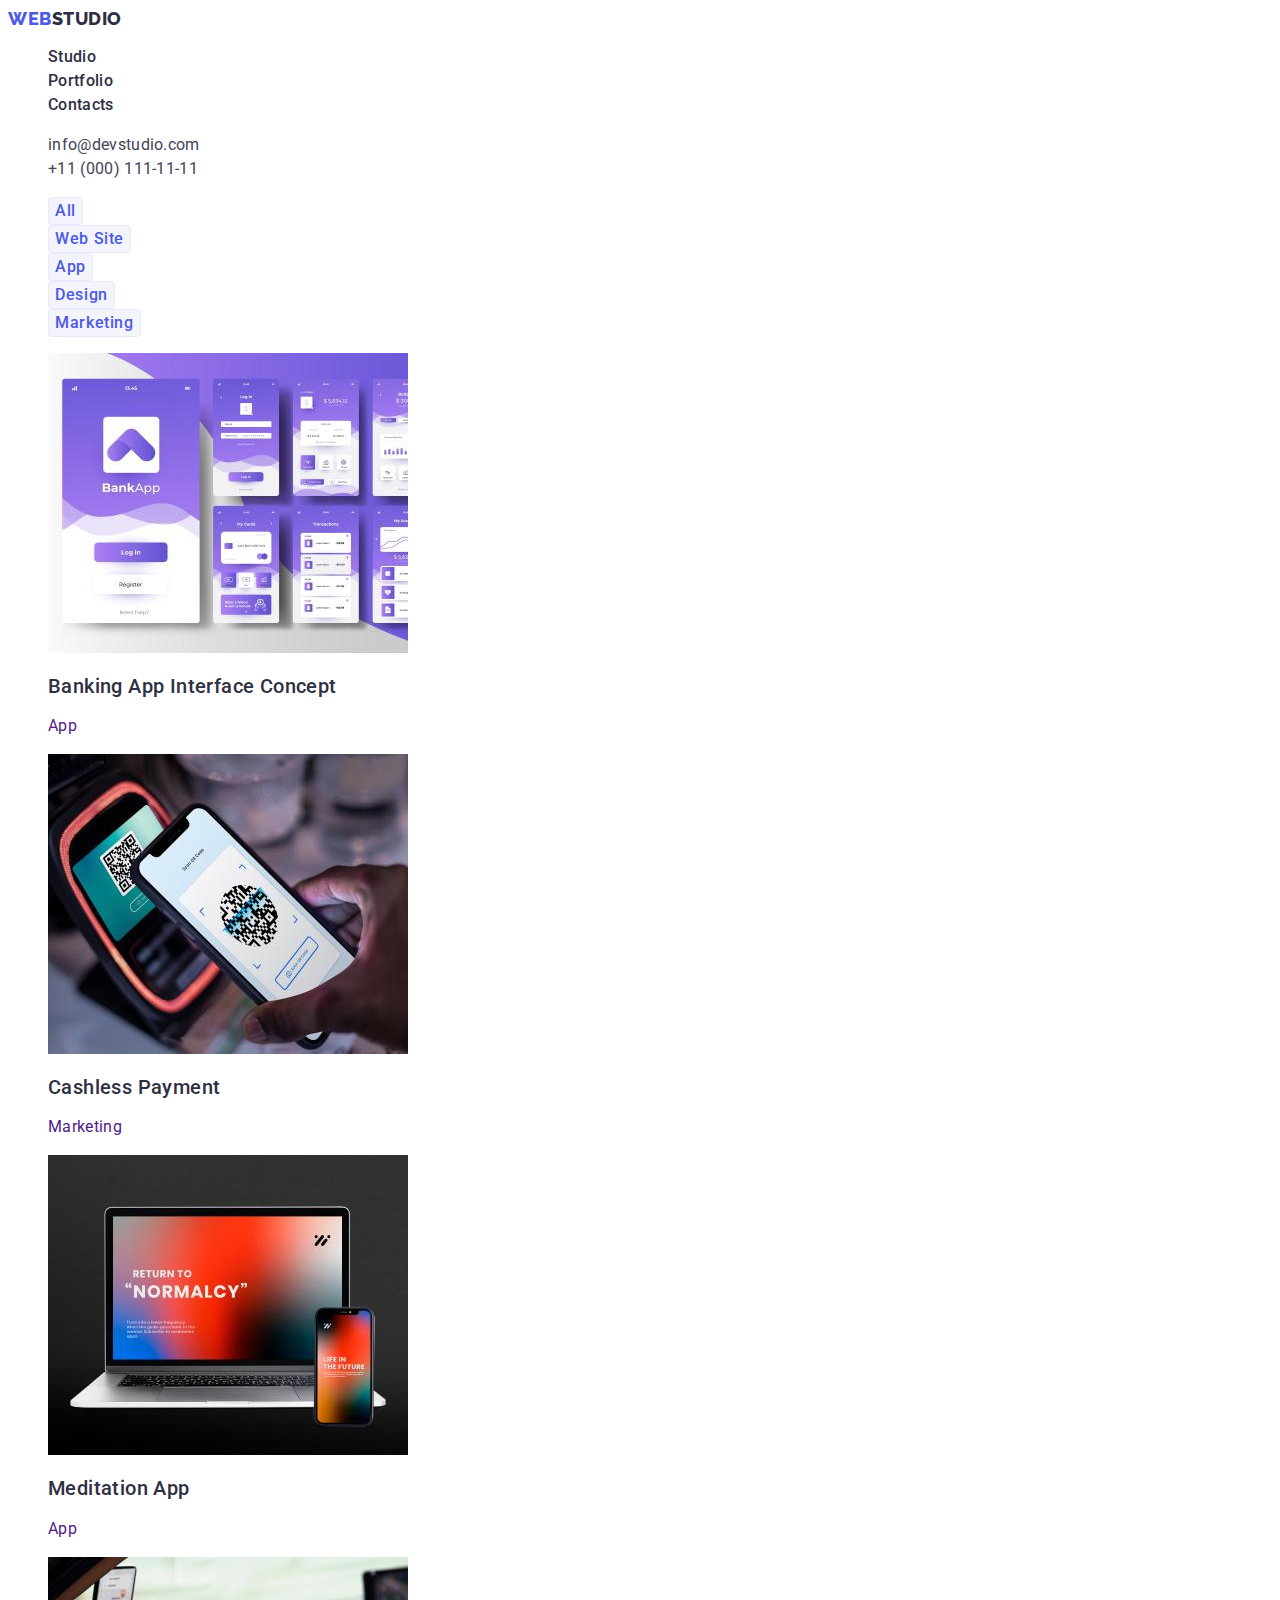
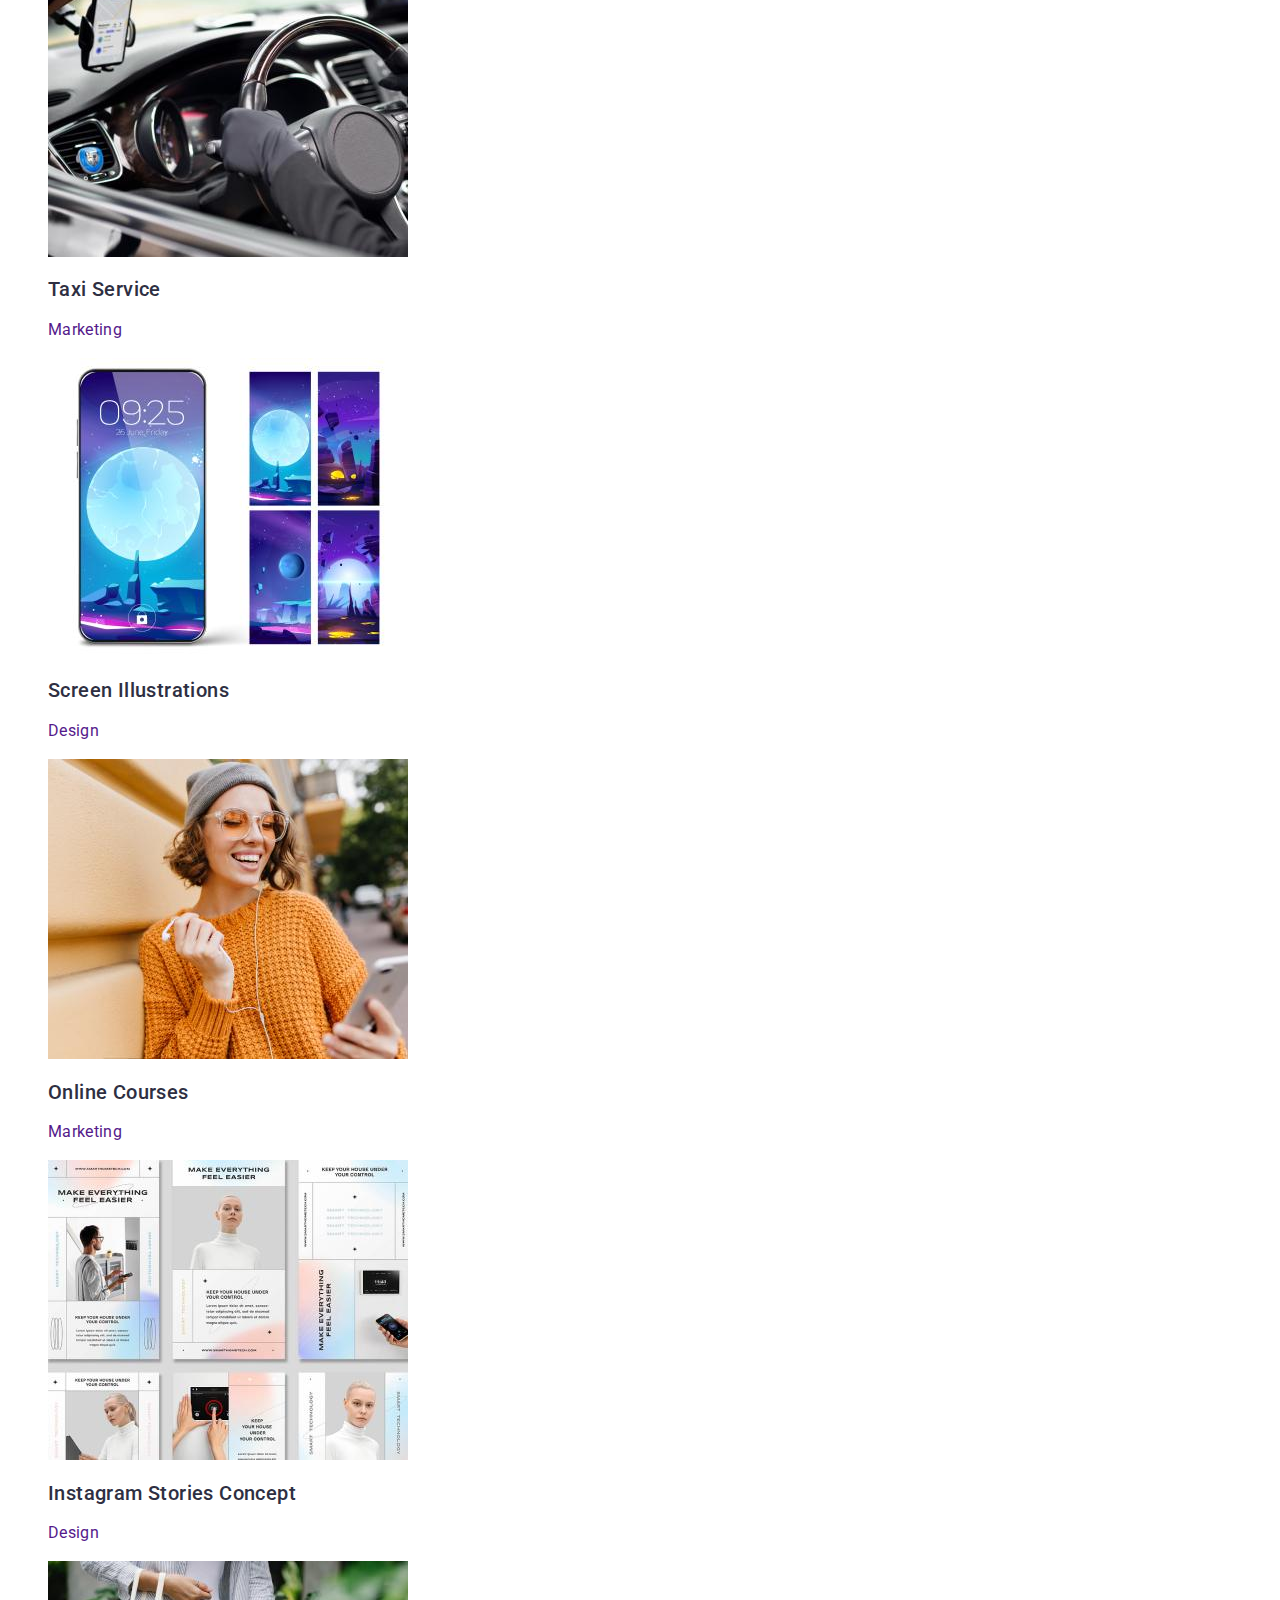
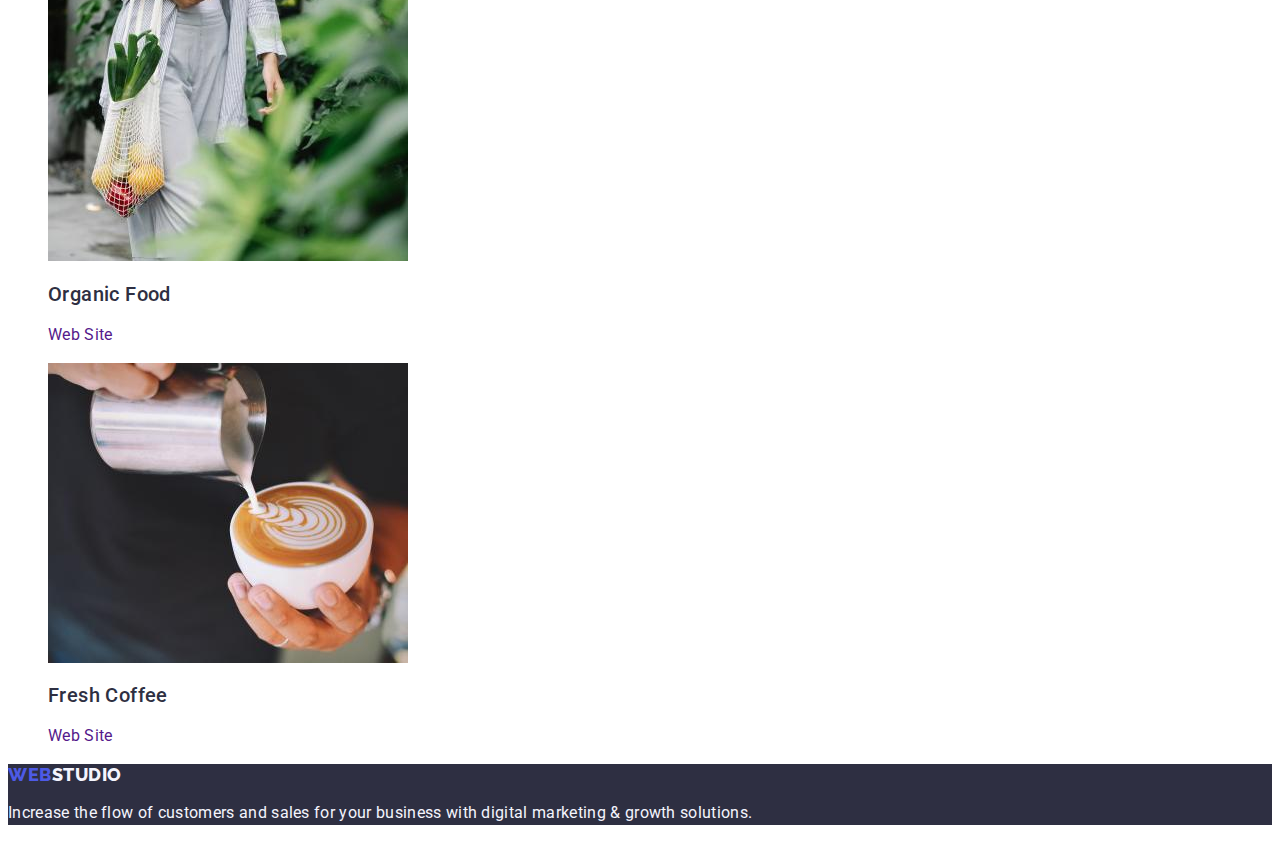
==== commit ef459a3c: "up5" ====
--- a/portfolio.html
+++ b/portfolio.html
@@ -81,12 +81,12 @@
                 alt="Banking App"
                 width="360"
                 height="300"
-            /></a>
-
-            <h2 class="portfolio-subtitle subtitle">
-              Banking App Interface Concept
-            </h2>
-            <p class="portfolio-text">App</p>
+              />
+              <h2 class="portfolio-subtitle subtitle">
+                Banking App Interface Concept
+              </h2>
+              <p class="portfolio-text">App</p>
+            </a>
           </li>
           <!--  -->
           <li class="portfolio-item">
@@ -97,10 +97,10 @@
                 alt="Cashless Payment"
                 width="360"
                 height="300"
-            /></a>
-
-            <h2 class="portfolio-subtitle subtitle">Cashless Payment</h2>
-            <p class="portfolio-text">Marketing</p>
+              />
+              <h2 class="portfolio-subtitle subtitle">Cashless Payment</h2>
+              <p class="portfolio-text">Marketing</p>
+            </a>
           </li>
           <!--  -->
           <li class="portfolio-item">
@@ -111,9 +111,10 @@
                 alt="Meditation App"
                 width="360"
                 height="300"
-            /></a>
-            <h2 class="portfolio-subtitle subtitle">Meditation App</h2>
-            <p class="portfolio-text">App</p>
+              />
+              <h2 class="portfolio-subtitle subtitle">Meditation App</h2>
+              <p class="portfolio-text">App</p>
+            </a>
           </li>
           <!--  -->
           <li class="portfolio-item">
@@ -124,9 +125,10 @@
                 alt="Taxi Service"
                 width="360"
                 height="300"
-            /></a>
-            <h2 class="portfolio-subtitle subtitle">Taxi Service</h2>
-            <p class="portfolio-text">Marketing</p>
+              />
+              <h2 class="portfolio-subtitle subtitle">Taxi Service</h2>
+              <p class="portfolio-text">Marketing</p>
+            </a>
           </li>
           <!--  -->
           <li class="portfolio-item">
@@ -137,9 +139,10 @@
                 alt="Screen Illustrations"
                 width="360"
                 height="300"
-            /></a>
-            <h2 class="portfolio-subtitle subtitle">Screen Illustrations</h2>
-            <p class="portfolio-text">Design</p>
+              />
+              <h2 class="portfolio-subtitle subtitle">Screen Illustrations</h2>
+              <p class="portfolio-text">Design</p>
+            </a>
           </li>
           <!--  -->
           <li class="portfolio-item">
@@ -150,9 +153,10 @@
                 alt="Online Courses"
                 width="360"
                 height="300"
-            /></a>
-            <h2 class="portfolio-subtitle subtitle">Online Courses</h2>
-            <p class="portfolio-text">Marketing</p>
+              />
+              <h2 class="portfolio-subtitle subtitle">Online Courses</h2>
+              <p class="portfolio-text">Marketing</p>
+            </a>
           </li>
           <!--  -->
           <li class="portfolio-item">
@@ -163,11 +167,12 @@
                 alt="Instagram Stories"
                 width="360"
                 height="300"
-            /></a>
-            <h2 class="portfolio-subtitle subtitle">
-              Instagram Stories Concept
-            </h2>
-            <p class="portfolio-text">Design</p>
+              />
+              <h2 class="portfolio-subtitle subtitle">
+                Instagram Stories Concept
+              </h2>
+              <p class="portfolio-text">Design</p>
+            </a>
           </li>
           <!--  -->
           <li class="portfolio-item">
@@ -178,9 +183,10 @@
                 alt="Organic Food"
                 width="360"
                 height="300"
-            /></a>
-            <h2 class="portfolio-subtitle subtitle">Organic Food</h2>
-            <p class="portfolio-text">Web Site</p>
+              />
+              <h2 class="portfolio-subtitle subtitle">Organic Food</h2>
+              <p class="portfolio-text">Web Site</p>
+            </a>
           </li>
           <!--  -->
           <li class="portfolio-item">
@@ -191,9 +197,10 @@
                 alt="Fresh Coffee"
                 width="360"
                 height="300"
-            /></a>
-            <h2 class="portfolio-subtitle subtitle">Fresh Coffee</h2>
-            <p class="portfolio-text">Web Site</p>
+              />
+              <h2 class="portfolio-subtitle subtitle">Fresh Coffee</h2>
+              <p class="portfolio-text">Web Site</p>
+            </a>
           </li>
         </ul>
       </section>
